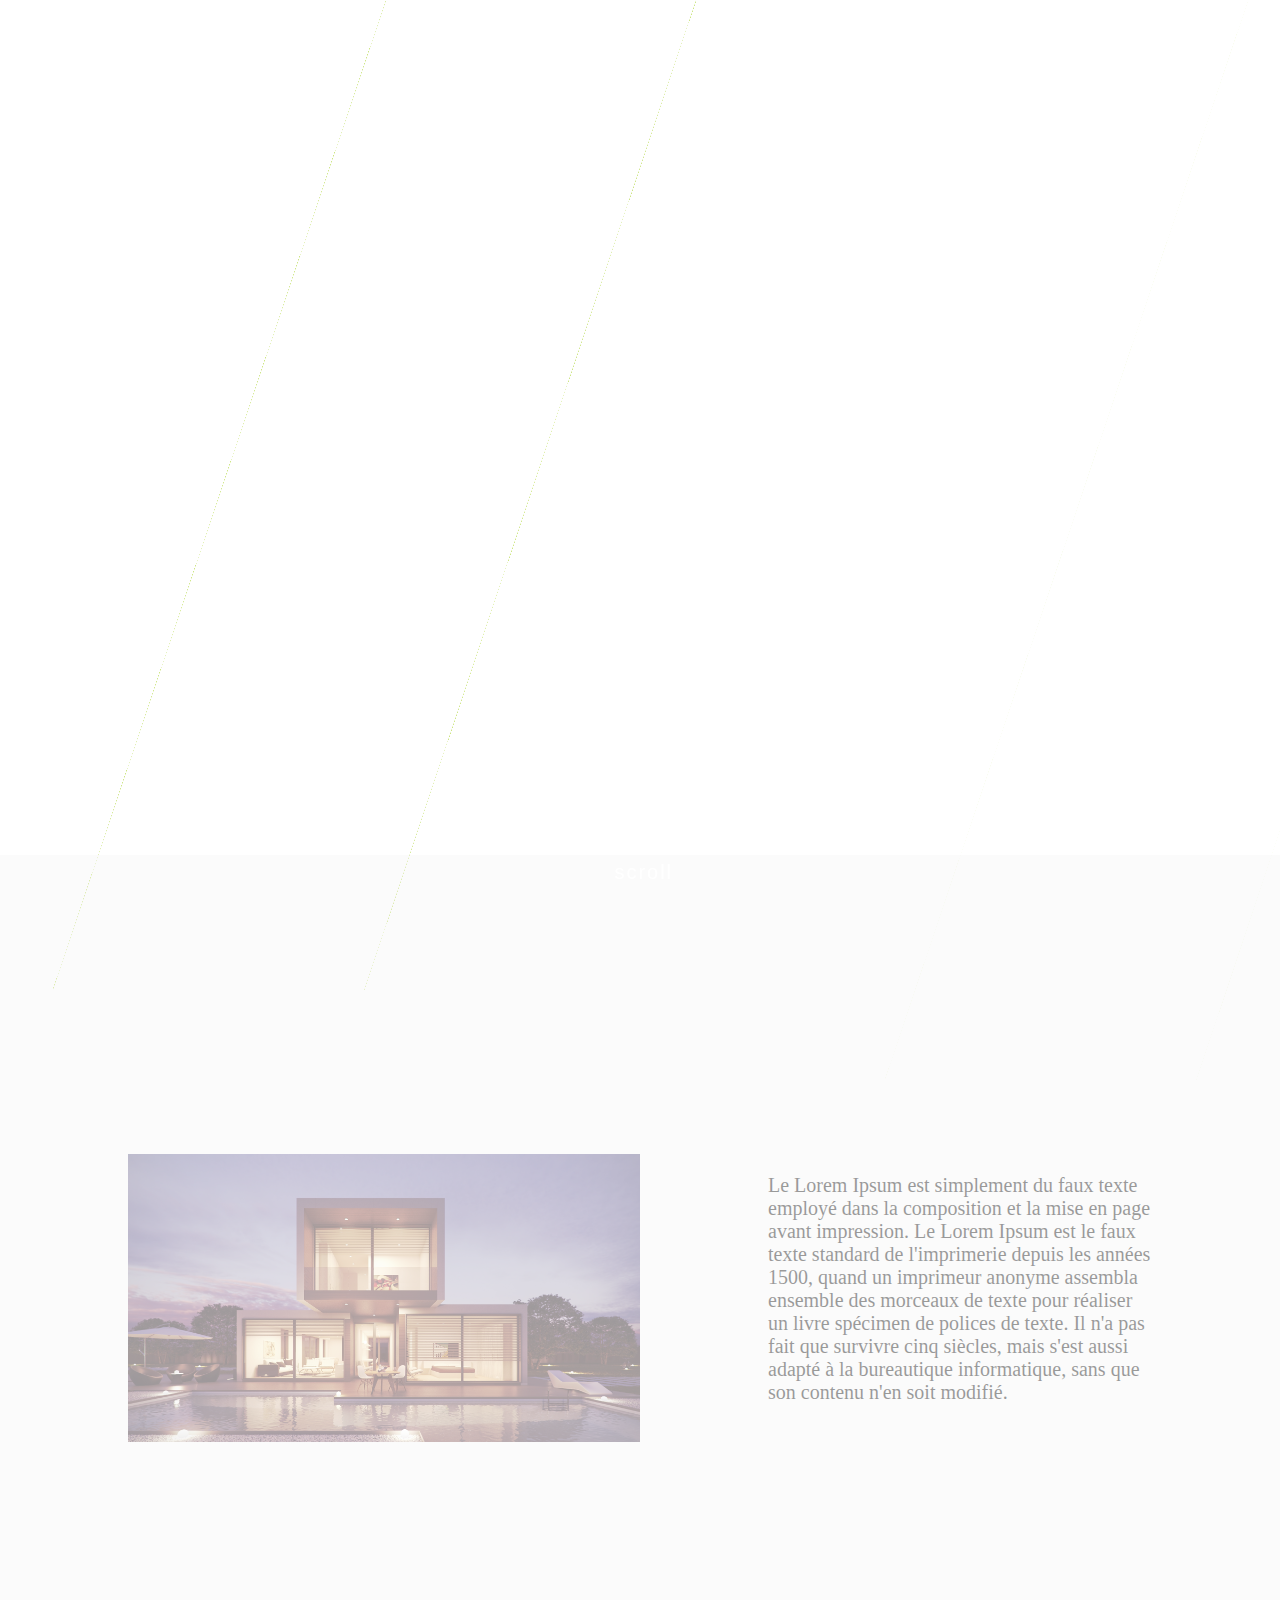
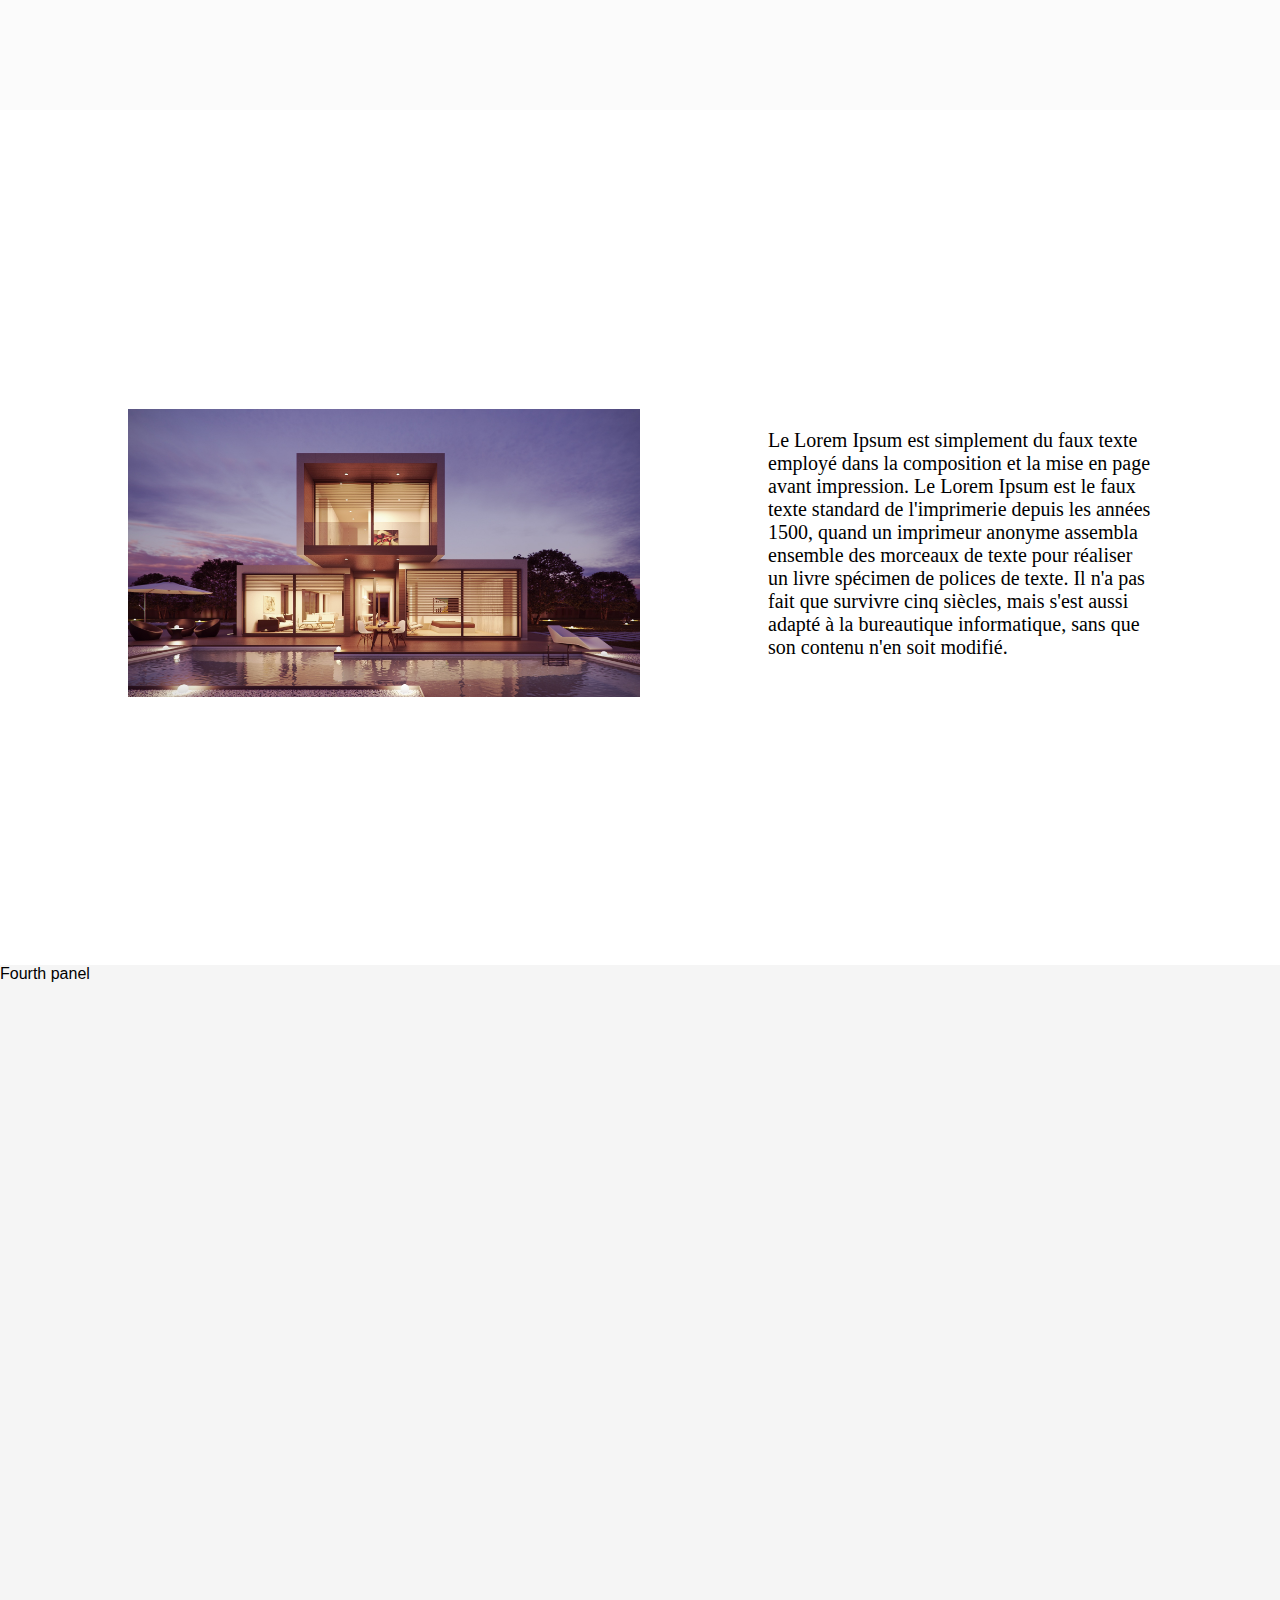
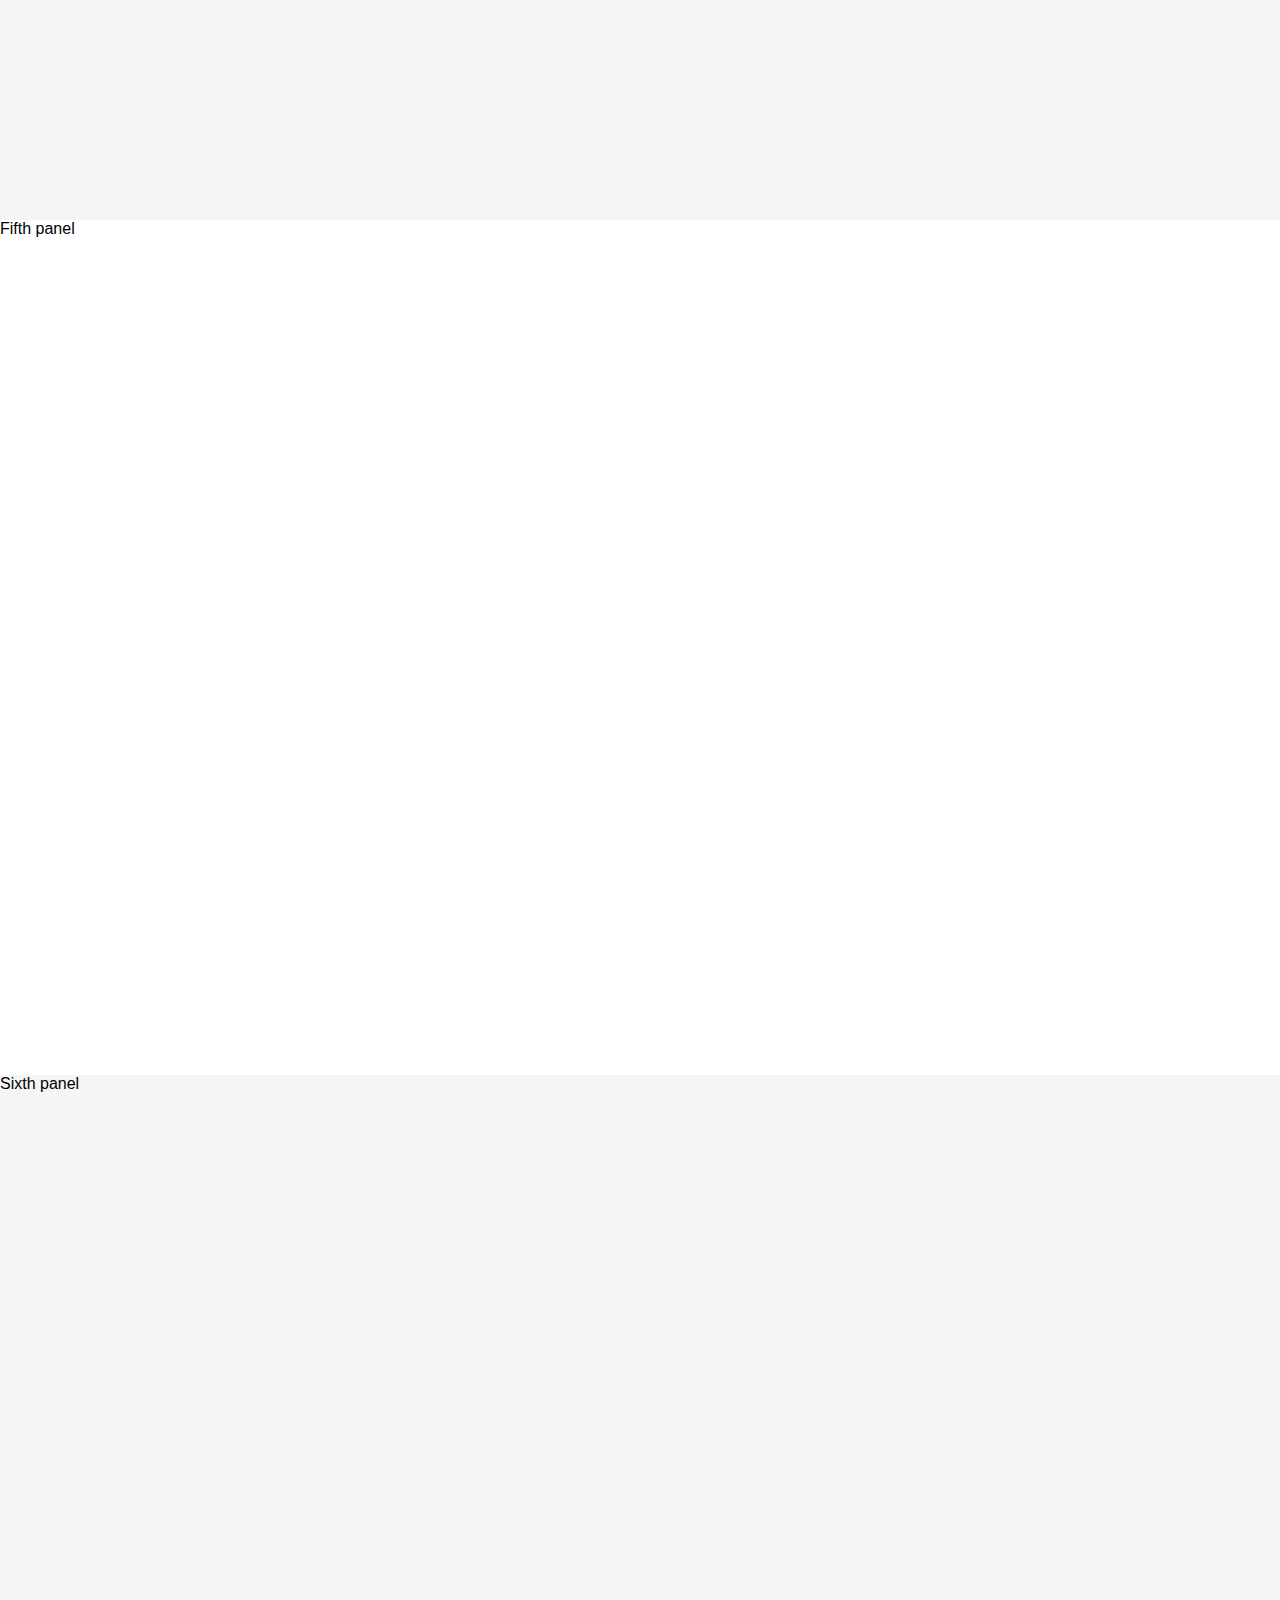
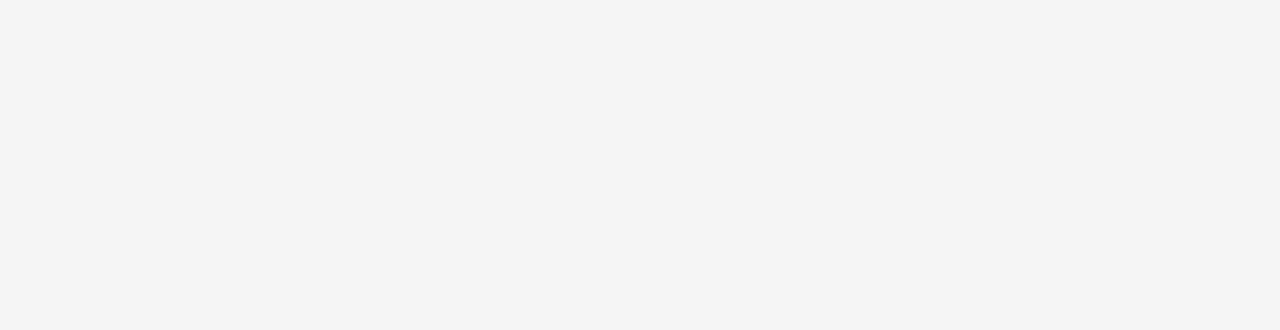
==== Capital Terre/index.html @ e750281b "Addition des fichiers" ====
<!doctype html>
<html lang="fr">

<head>
    <meta charset="utf-8">
    <title>Projet</title>
    <link rel="stylesheet" href="style.css">
    <link href="https://fonts.googleapis.com/css?family=Cormorant+Garamond:300,300i,400,400i,500,500i,600,600i,700,700i|Overpass:100,100i,200,200i,300,300i,400,400i,600,600i,700,700i,800,800i,900,900i&display=swap" rel="stylesheet">
    <link href="https://fonts.googleapis.com/css?family=Playfair+Display:400,400i,700,700i,900,900i&display=swap" rel="stylesheet">
    <meta name="viewport" content="with=device-with, initial-scale=1.0, maximum-scalee=1.0, user-scalable=0"/>
</head>

<body>

<!--<audio class="audio1">
    <source src="FL03.aac" type="audio/aac">
</audio>-->

<div id="divIntro"></div>

<section id="section05" class="fleche">
    <a href="#section05"><span></span>scroll</a>
</section>

<div id="navbar" class="">

    <div id="divPetitLogoNav">
        <img id="imgPetitLogoNav" src="Asset/Image/logoPng.png" alt="petit logo du domaine">
        <img id="imgBurger" src="Asset/Image/burger.png" alt="burger">
    </div>

    <div id="sectionNav">
        <div id="sectionPlacement" class="">
            <a title="Titre du lien" href="index.html"><p class="onglet">Accueil</p></a>
            <a title="Titre du lien" href="construction.html"><p class="onglet">Construction</p></a>
            <a title="Titre du lien" href="amenagement.html"><p class="onglet">Aménagement</p></a>
            <a title="Titre du lien" href="nosequipes.html"><p class="onglet">Nos équipes</p></a>
            <a title="Titre du lien" href="noustrouver.html"><p class="onglet">Nous trouver</p></a>

        </div>
    </div>
</div>


<div id="divHeaderFixe" >
    <div id="divLogoNav"><img id="imgLogoNav" src="Asset/Image/logoBande.png" alt="logo du domaine">
    </div>

    <div id="divTextCapitalsTerre">
        <div id="textCapitalsTerre" class="paddingLefttMax">Capital</div>
        <div id="textTerres" class="">Terres</div>
    </div>

    <div id="divPetitLogoSurVideo">
        <img id="imgBandeOblique" src="Asset/Image/bandeOblique.png" alt="petit logo du domaine">
    </div>

    <div id="logo1div">
        <img id="logo1" src="Asset/Image/logoBande3.png" alt="petit logo du domaine">
    </div>

    <div id="logo2div">
        <img id="logo2" src="Asset/Image/logoBande4.png" alt="petit logo du domaine">
    </div>

    <!-- <div id="phraseTop"><p>espace privé de culte des <strong>arts souterrains </strong> <br/>et des <strong>musiques
         amplifiées </strong> ~ Altkirch / Sud~Alsace ~ </p></div>-->

    <div class="videoTop">
        <video id="bgvid" playsinline autoplay muted="true" loop>
            <!-- <source src="Concert-172.webm" type="video/webm">-->
            <source src="Asset/video/Reed - 3640.mp4" type="video/mp4">
        </video>
    </div>

</div>


<div id="mainStack">
    <div id="panel1" class="panel">
    </div>

    <div id="panel2" class="panel">

        <div class="divContenuPanel2">
            <img id="imgPanel2" src="Asset/Image/maison2.jpg" alt="image Evenement">

            <p>Le Lorem Ipsum est simplement du faux texte employé dans la composition et la mise en page avant
                impression. Le Lorem Ipsum est le faux texte standard de l'imprimerie depuis les années 1500, quand un
                imprimeur anonyme assembla ensemble des morceaux de texte pour réaliser un livre spécimen de polices de
                texte. Il n'a pas fait que survivre cinq siècles, mais s'est aussi adapté à la bureautique informatique,
                sans que son contenu n'en soit modifié. </p>
        </div>
    </div>
    <div id="panel3" class="panel">

        <div class="divContenuPanel2">
            <img id="imgPanel2" src="Asset/Image/maison2.jpg" alt="image Evenement">

            <p>Le Lorem Ipsum est simplement du faux texte employé dans la composition et la mise en page avant
                impression. Le Lorem Ipsum est le faux texte standard de l'imprimerie depuis les années 1500, quand un
                imprimeur anonyme assembla ensemble des morceaux de texte pour réaliser un livre spécimen de polices de
                texte. Il n'a pas fait que survivre cinq siècles, mais s'est aussi adapté à la bureautique informatique,
                sans que son contenu n'en soit modifié. </p>
        </div>
    </div>
    <div id="panel4" class="panel">
        <a name="4"></a>
        Fourth panel
    </div>
    <div id="panel5" class="panel">
        <a name="5"></a>
        Fifth panel
    </div>
    <div id="panel6" class="panel">
        <a name="6"></a>
        Sixth panel
    </div>
</div>


<script src="https://ajax.googleapis.com/ajax/libs/jquery/3.4.1/jquery.min.js"></script>
<script src="script.js"></script>
</body>
</html>
---- Capital Terre/style.css ----
@font-face {
    font-family: "Ma Super Fonte medium";
    src: url('Asset/font/Futura/Vfutura-Medium.otf');
    font-weight: 600;

}





@font-face {
    font-family: "Ma Super Fonte light";
    font-weight: 300;
    src: url('Asset/font/Futura/Vfutura-Light.otf');

}

@font-face {
    font-family: "Ma Super Fonte heavy";
    font-weight: 600;
    src: url('Asset/font/Futura/Vfutura-Heavy.otf');
}

@font-face {
    font-family: "Ma Super Fonte bold";
    font-weight: bold;
    src: url('Asset/font/Futura/Vfutura-Bold.otf');
}

@font-face {
    font-family: "Astloch normal";
    src: url('Asset/font/Astloch/Astloch-Regular.ttf');
}

@font-face {
    font-family: "Astloch bold";
    font-weight: bold;
    src: url('Asset/font/Astloch/Astloch-Bold.ttf');
}

body {
    font-family: "Ma Super Fonte", Helvetica, Arial, sans-serif;
    height: 400VH;
    scroll-behavior: inherit;

}

a:link
{
    text-decoration:none;
    color: white;
}
a
{
    text-decoration:none;
    color: white;
}

#divHeaderFixe {
    width: 100vw;
    position: fixed;
    z-index: 100;

}


video {
    position: relative;
    top: 50%;
    left: 50%;
    min-width: 100%;
    min-height: 100%;
    width: auto;
    height: auto;
    z-index: -100;
    transform: translateX(-50%) translateY(-50%);
    /* background: url('//demosthenes.info/assets/images/polina.jpg') no-repeat;
      background-size: cover;*/
    transition: 0.1s opacity;
}

.stopfade {
    opacity: .5;
}

.videoTop {
    width: 100%;
    height: 100vh;
    overflow: hidden;

}



#navbar {
    position: relative;
    height: 10vh;
    width: 100%;
    position: fixed;
    display: flex;
    justify-content: flex-end;
    margin-top: 5vh;
    position: fixed;
    z-index: 2000;


}

#divIntro{
    position: absolute;
    top: 0;
    left: 0;
    width: 100vw;
    height: 100vh;
    background-color: white;
    z-index: 300;

}

#imgPetitLogoNav{
    position: absolute;
width: 5vw;
    height: auto;
    margin-top: 10px;
    right: 65vw;
    opacity: 0;
    transition: opacity 2s;

}

#imgBandeOblique{
    position: absolute;
    width: auto;
    height: 120vh;
    margin-top: 0;
    left: 40vw;
    opacity: 0.1;
    transition: opacity 0.1s;

}
#logo1{
position: absolute;
    top: 60%;
    right: 5%;
    left:-5%;

    max-width: auto;
    /*  height: 1000px;*/
    height: 1vh;
    opacity: 0;

    margin-top: 0;
transition: opacity 4s, left 2.8s, height 2.8s, top 2.8s;
    z-index: 500;

}

#logo2{
    position: absolute;
    top: 60%;
    right: 5%;
    left:-5%;

    max-width: auto;
    /*  height: 1000px;*/
    height: 1vh;
    opacity: 0;

    margin-top: 0;
    transition: opacity 4s, left 2.5s, height 2s, top 2s;
    z-index: 500;

}

#imgBurger{display: none;}

#sectionNav {

    display: flex;
    flex-direction: row;
    justify-content: flex-end;
    width: 80%;
    margin-left: 70vh;
    margin-right: 5vh;


}


#sectionPlacement {
    position: relative;
    width: 100%;
    display: flex;
    /*flex-direction: column;*/
    flex-direction: row;
    justify-content: space-around;
    /* justify-content: flex-start;*/
    margin-right: 0vh;
    color: white;
    font-size: 25px;
    font-family: "Ma Super Fonte medium", Helvetica, Arial, sans-serif;
    opacity: 1;
    padding-left: 10px;
    padding-right: 10px;
    background: rgba(255,255,255,0);
    transition: background-color 0.3s, color 0.3s;
}



.onglet{
    padding-left: 0px;
    padding-right: 0px;
    padding-top: 3px;
    margin-left: 5px;
    margin-right: 5px;
    border-top: solid 2px;
    border-top-color:rgba(255,255,255,0);
    background-color: rgba(255,255,255,0);
    height: 40px;
    opacity: 0;
    transition: padding-right 0.5s, padding-left 0.5s, background-color 0.5s, opacity 4s;
    white-space: nowrap;


}


.onglet:hover{
    cursor: pointer;
    padding-left: 30px;
    padding-right: 30px;
    padding-top: 3px;
    border-top: solid 2px;
    border-top-color:rgba(255,255,255,1);
    background-color: rgba(255,255,255,0.1);
    transition: padding-right 0.5s, padding-left 0.5s, background-color 0.5s, border-top-color 0.5s;
}

.ongletSurFondBlanc:hover{

    background-color: rgba(255,255,255,1);
    border-top-color:rgba(0,0,0,1);


}


#divLogoNav {
    width: 40%;
    left: 0px;
    min-width: 500px;
    transition: opacity 0.3s;
    height: 100%;

}

#imgLogoNav {
    position: absolute;
    top: -10%;
    right: 5%;
    left:-55%;

    max-width: auto;
  /*  height: 1000px;*/
    height: 120vh;
    opacity: 0;

    margin-top: 0;
    transition: opacity 4s, left 2s, height 2s;
    z-index: 400;

}


#divTextCapitalsTerre {
    position: absolute;
    width: 100%;

    height: 300px;
    top: 44%;
    left: 0;
    transition: opacity 0.1s;
    background-color: rgba(255,255,255,0.055);
    padding-left: 51vw;
   /* margin-top: -2vh;*/
   /* padding-bottom: 1px;
    padding-top: 1px 0;
*/
}

#textCapitalsTerre{

    /*font-family: 'Overpass', sans-serif;*/
   font-family: 'Cormorant Garamond', serif;
    /*font-family: 'Playfair Display', serif;*/
    /* font-family: "Ma Super Fonte light";*/
    /*position: relative;*/
    font-weight: 400;
   /* top:-100%;
    left: 0;*/
    margin-top: 0px;
    font-size: 8em;
    color: white;
    opacity: 0;
    letter-spacing: 0px;
   /* text-shadow:  2px 8px 3px rgba(0,0,0,0.1),
    0px -5px 35px rgba(255,255,255,0.5);*/
    transition: opacity 3s, letter-spacing 1s, padding-left 2s, font-size 1s;

}


#textTerres{
    font-family: 'Cormorant Garamond', serif;
    /*font-family: 'Playfair Display', serif;*/

   /* font-family: 'Overpass', sans-serif;*/
    /* font-family: "Ma Super Fonte light";*/
    position: relative;
    font-weight: 400;
    top: 0;
    left: 0;
    font-size: 8em;
    color: white;
    opacity: 0;
    letter-spacing: 0px;

    padding-left: 40vw;
    margin-top: 0vh;
    transition: opacity 3s, letter-spacing 1s, padding-left 2s, font-size 1s;

}

.paddingLefttMax{
    padding-left: 20vw;
}
.paddingLefttMaxT{
 right: -40%;
    visibility: hidden;
}


#phraseTop {
    position: absolute;
    color: white;
    font-size: 22px;
    font-family: "Ma Super Fonte light", Helvetica, Arial, sans-serif;
    letter-spacing: 7px;

    top: 64%;
    left: 60%;
    transition: opacity 0.1s;

}

#contenu {

    position: absolute;
    width: 100%;
    height: 95vh;
    top: 95vh;
    background-color: #f5f5f5;
    z-index: 101;
    opacity: 0.2;

}

/*/////    FLECHE QUI CLIGNOTTE   ////////////////////////////////////////////////////////////////////////////////////////////////////////*/

.fleche a {
    z-index: 2;
    display: inline-block;
    -webkit-transform: translate(0, -50%);
    transform: translate(0, -50%);
    color: #fff;
    font-family: "Ma Super Fonte light", Helvetica, Arial, sans-serif;
    letter-spacing: .1em;
    text-decoration: none;
    transition: opacity .3s;
}
.flech a:hover {
    opacity: .5;
}


#section05 a {
    padding-top: 70px;
}
#section05 a span {
    position: absolute;
    top: 0;
    left: 50%;
    width: 24px;
    height: 24px;
    margin-left: -12px;
    border-left: 1px solid #fff;
    border-bottom: 1px solid #fff;
    -webkit-transform: rotate(-45deg);
    transform: rotate(-45deg);
    -webkit-animation: sdb05 1.5s infinite;
    animation: sdb05 1.5s infinite;
    box-sizing: border-box;
}
@-webkit-keyframes sdb05 {
    0% {
        -webkit-transform: rotate(-45deg) translate(0, 0);
        opacity: 0;
    }
    50% {
        opacity: 1;
    }
    100% {
        -webkit-transform: rotate(-45deg) translate(-20px, 20px);
        opacity: 0;
    }
}
@keyframes sdb05 {
    0% {
        transform: rotate(-45deg) translate(0, 0);
        opacity: 0;
    }
    50% {
        opacity: 1;
    }
    100% {
        transform: rotate(-45deg) translate(-20px, 20px);
        opacity: 0;
    }
}



.fleche{
    position: absolute;
    top: 98vh;
    left: 48%;
    z-index: 2;
    display: inline-block;
    -webkit-transform: translate(0, -50%);
    transform: translate(0, -50%);
    color: #fff;
    font : normal 400 20px/1 'Josefin Sans', sans-serif;
    letter-spacing: .1em;
    text-decoration: none;
    transition: opacity .3s;
    z-index: 300;
}
.fleche a:hover {
    opacity: .5;
}


    /*transition: opacity 0.3s;*/






/*/////  FIN  FLECHE QUI CLIGNOTTE   ////////////////////////////////////////////////////////////////////////////////////////////////////////*/







* {
}
html, body {
    margin: 0;
    padding: 0;
    height: 100%;
}

a:link
{
    text-decoration:none;
}

#leftSidebar {
    position: fixed;
    top: 0;
    bottom: 0;
    left: 0;
    z-index: 2; /* needs to stay on top of the mainStack AND the sidePanel */
    /* for demo only: */
    min-width: 250px;
    border-right: 1px solid #000;
    background-color: rgba(255,255,255,0.5);
}
#leftSidebar > ul {
    /* all of these are for demo only: */
    list-style: none;
    margin: 0;
    padding: 0;
    width: 100%;
}
#leftSidebar > ul > li {
    /* all of these are for demo only: */
    width: 100%;
    padding: 10px 20px;
    border-bottom: 1px solid #999;
}
#panel1, #panel2, #panel3, #panel4, #panel5, #panel6 {

position: relative;
    /* all of these are for demo only: */
    width: 100%;
    height: 95vh;
    /* css3 way to say 100% of the viewport height. works on IE9+ and modern browsers. needs patch for iOS devices: https://gist.github.com/pburtchaell/e702f441ba9b3f76f587. also needs patch for print stylesheets (height:auto). */
z-index: 250;
}

.panel{
    overflow: hidden;
}

#panel1, #panel3, #panel5 {
    /* for demo only: */
    background-color: white;
    opacity: 1;
}

#panel1{
    opacity: 0;

}

#panel2, #panel4, #panel6 {
    /* for demo only: */
    background-color: whitesmoke;
    opacity: 1;
}

#panel2{
   /* -webkit-box-shadow: 0px 0px 37px 11px rgba(255,255,255,1);
    -moz-box-shadow: 0px 0px 37px 11px rgba(255,255,255,1);
    box-shadow: 0px 0px 37px 11px rgba(255,255,255,1);*/

    opacity: 0.4;
}
.divContenuPanel2{
    display: flex;
    flex-direction: row;
    position: relative;
    top: 35%;
    left: 10%;
    width: 80%;
    height: auto;
}

.divContenuPanel2 > p{
font-family: "Ma Super Fonte light", Verdana;
    font-size: 20px;

}


#imgPanel2{
    width: 50%;
    height: auto;
    margin-right: 10vw;
    object-fit: cover;

}
#sidePanelButton {
    position: fixed;
    top: 0;
    right: 0;
    /* for demo only: */
    cursor: pointer;
    padding: 40px;
    border: 1px solid #000;
    background-color: tomato;
}
#sidePanel {
    width: 100%;
    height: 100vh; /* css3 way to say 100% of the viewport height. works on IE9+ and modern browsers. needs patch for iOS devices: https://gist.github.com/pburtchaell/e702f441ba9b3f76f587. also needs patch for print stylesheets (height:auto). */
    position: fixed;
    overflow-x: hidden;
    overflow-y: auto;
    top: 0;
    left: 100%;
    transition: left 0.4s; /* creates sliding motion */
    -webkit-transition: left 0.4s;
    z-index: 1; /* needs to be above the mainStack */
    background-color: tomato; /* you need to set a background-color here so this panel covers up the others when it slides in. */
    /* for demo only: */
    text-align: center;
    font-size: 50px;
}
#sidePanel.open {
    left: 0; /* move the sidePanel into the viewport when you click the button */
}



@media screen and (max-width: 1240px) {


    #sectionPlacement {
        width: 130%;
        display: flex;
        flex-direction: row;
        justify-content: flex-start;

        height: 80px;
    }

    #sectionNav{
        margin-left: -20vw;
        margin-right: 0vh;
        width: 80vw;

    }

    #navbar{

        magin-left:-100px;

    }


    .onglet{

        padding-left: 0px;
        padding-right: 0px;
        padding-top: 3px;
        margin-left: 15px;
        margin-right: 15px;
        border-top: solid 2px;
        border-top-color:rgba(180,15,0,0);
        background-color: rgba(255,255,255,0);
        opacity: 0;
        transition: padding-right 0.5s, padding-left 0.5s, background-color 0.5s, opacity 4s;
    }


    #sectionPlacement {
        font-size: 22px;
    }


    #phraseTop {
        font-size: 17px;
        left: 35%;
    }

    #imgLogoNav {
        display: none;
    }

    #logo1div{
    display: none;
    }

    #logo2div{
        display: none;

    }


    #imgPetitLogoNav{
        left: 40px;
    }



}




@media screen and (max-width: 850px) {

    #imgPetitLogoNav{
        position: absolute;
        width: 5vw;
        height: auto;
        margin-top: 10px;
      left: 20px;
        opacity: 0;
        transition: opacity 2s;

    }


    #divTextCapitalsTerre {
        padding-left: 41vw;

    }

    .onglet{
        font-size: 17px;
    }
}

@media screen and (max-width: 700px) {


    #sectionPlacement {
        width: 100%;
        display: flex;
        flex-direction: column;
        justify-content: flex-start;
        margin-left: 90vh;
        height: 60vh;
    }

    .onglet{
        margin-bottom: 10px;
        margin-top: 10px;
        padding-right: 20px;
        padding-left: 20px;

    }


    .onglet:hover{

        padding-left: 20px;
        padding-right: 20px;
        padding-top: 3px;
        margin-left: 5px;
        margin-right: 5px;

        cursor: pointer;
       /* padding-right: 0px;
        padding-top: 0px;*/
        border-top: solid 2px;
        border-top-color:rgba(255,255,255,1);
        background-color: rgba(255,255,255,0.1);
        transition: padding-right 0.5s, padding-left 0.5s, background-color 0.5s, border-top-color 0.5s;
    }

    #sectionPlacement {
        font-size: 18px;
    }




    #divTextCapitalsTerre {
        position: absolute;
        width: 100%;
        height: 230px;
        top: 55%;
        left: 0;
        transition: opacity 0.1s;
        background-color: rgba(255,255,255,0.055);
        padding-left: 10vw;
        /* margin-top: -2vh;*/
        /* padding-bottom: 1px;
         padding-top: 1px 0;
     */
    }

    #textCapitalsTerre{
        font-family: 'Cormorant Garamond', serif;
        /* font-family: "Ma Super Fonte light";*/
        /*position: relative;*/
        font-weight: 500;
        /* top:-100%;
         left: 0;*/
        font-size: 6em;
        color: white;
        opacity: 1;
        letter-spacing: 0px;
        /* text-shadow:  2px 8px 3px rgba(0,0,0,0.1),
         0px -5px 35px rgba(255,255,255,0.5);*/
        transition: opacity 0.1s, letter-spacing 1s;

    }


    #textTerres{
        font-family: 'Cormorant Garamond', serif;
        /* font-family: "Ma Super Fonte light";*/
        position: relative;
        font-weight: 500;
        top: 0;
        left: 0;
        font-size: 6em;
        color: white;
        opacity: 1;
        letter-spacing: 0px;
        /* text-shadow:  2px 8px 3px rgba(0,0,0,0.1),
         0px -5px 35px rgba(255,255,255,0.5);*/
        transition: opacity 0.1s, letter-spacing 1s;
        /*background-color: rgba(255,255,255,0.055);*/
        padding-left: 10vw;
        margin-top: 0vh;

    }






    #sectionNav p {
        color: white;
        font-size: 20px;
        font-family: "Ma Super Fonte medium", Helvetica, Arial, sans-serif;

        margin-left: 7vh;
        margin-right: 3vw;

    }

    #phraseTop {
        display: none;
    }

    #imgPetitLogoNav{
        position: absolute;
        width: 10vh;
        height: auto;
        margin-top: 0px;
        left: 5vw;
        opacity: 0;
        transition: opacity 2s;

    }
    #imgBurger{
        display: block;
        position: absolute;
        width: 10vh;
        height: auto;
        margin-top: 2vh;
        right: 3.5vw;
        opacity: 0;
        transition: opacity 2s;
    }

    #textLeDomaine{
        top: 0%;
        left: 1%;
        font-size: 2em;
    }

    #mainStack{
        margin-left: 0;
    }

    #panel1, #panel2, #panel3, #panel4, #panel5, #panel6 {
        width: 100vw;

    }

    .divContenuPanel2{
        display: flex;
        flex-direction: column;
        position: relative;
        top: 30%;
        left: 10%;
        width: 80%;
        height: auto;
    }

    .divContenuPanel2 > p{
        font-family: "Ma Super Fonte light", Verdana;
        font-size: 20px;

    }


    #imgPanel2{
        width: 100%;
        height: auto;



    }

    .displaynone{
        visibility: hidden;
        display: none;
    }

    }

@media screen and (max-height: 500px) {
    #divTextCapitalsTerre {
        position: absolute;
        width: 100%;
        height: 160px;
        top: 35%;
        left: 0;
        transition: opacity 0.1s;
        background-color: rgba(255,255,255,0.055);
        padding-left: 50vw;
        padding-top: 5vh;
        padding-bottom: 5vh;

    }

    #textCapitalsTerre{
        font-family: 'Cormorant Garamond', serif;
        /* font-family: "Ma Super Fonte light";*/
        /*position: relative;*/
        font-weight: 500;
        /* top:-100%;
         left: 0;*/
        font-size: 4em;
        color: white;
        opacity: 1;
        letter-spacing: 0px;
        /* text-shadow:  2px 8px 3px rgba(0,0,0,0.1),
         0px -5px 35px rgba(255,255,255,0.5);*/
        transition: opacity 0.1s, letter-spacing 1s;

    }


    #textTerres{
        font-family: 'Cormorant Garamond', serif;
        /* font-family: "Ma Super Fonte light";*/
        position: relative;
        font-weight: 500;
        top: 0;
        left: 0;
        font-size: 4em;
        color: white;
        opacity: 1;
        letter-spacing: 0px;
        /* text-shadow:  2px 8px 3px rgba(0,0,0,0.1),
         0px -5px 35px rgba(255,255,255,0.5);*/
        transition: opacity 0.1s, letter-spacing 1s;
        /*background-color: rgba(255,255,255,0.055);*/
        padding-left: 10vw;
        margin-top: 0vh;

    }

}


@media screen and (max-height: 400px) and (max-width: 670px) {

    #divTextCapitalsTerre {
        position: absolute;
        width: 100%;
        height: 160px;
        top: 35%;
        left: 0;
        transition: opacity 0.1s;
        background-color: rgba(255,255,255,0.055);
        padding-left: 10vw;
        padding-top: 5vh;
        padding-bottom: 5vh;




    }

}

@media screen and (max-width: 500px) {
    div {
        width: 70%;
    }
}

@media screen and (max-device-width: 800px) {
   /* html {
        background: url(Asset/Image/fondHerbePortrait.jpg) #000 no-repeat center center fixed;
        background-size: cover ;
    }

    #bgvid {
        display: none;
    }*/
}
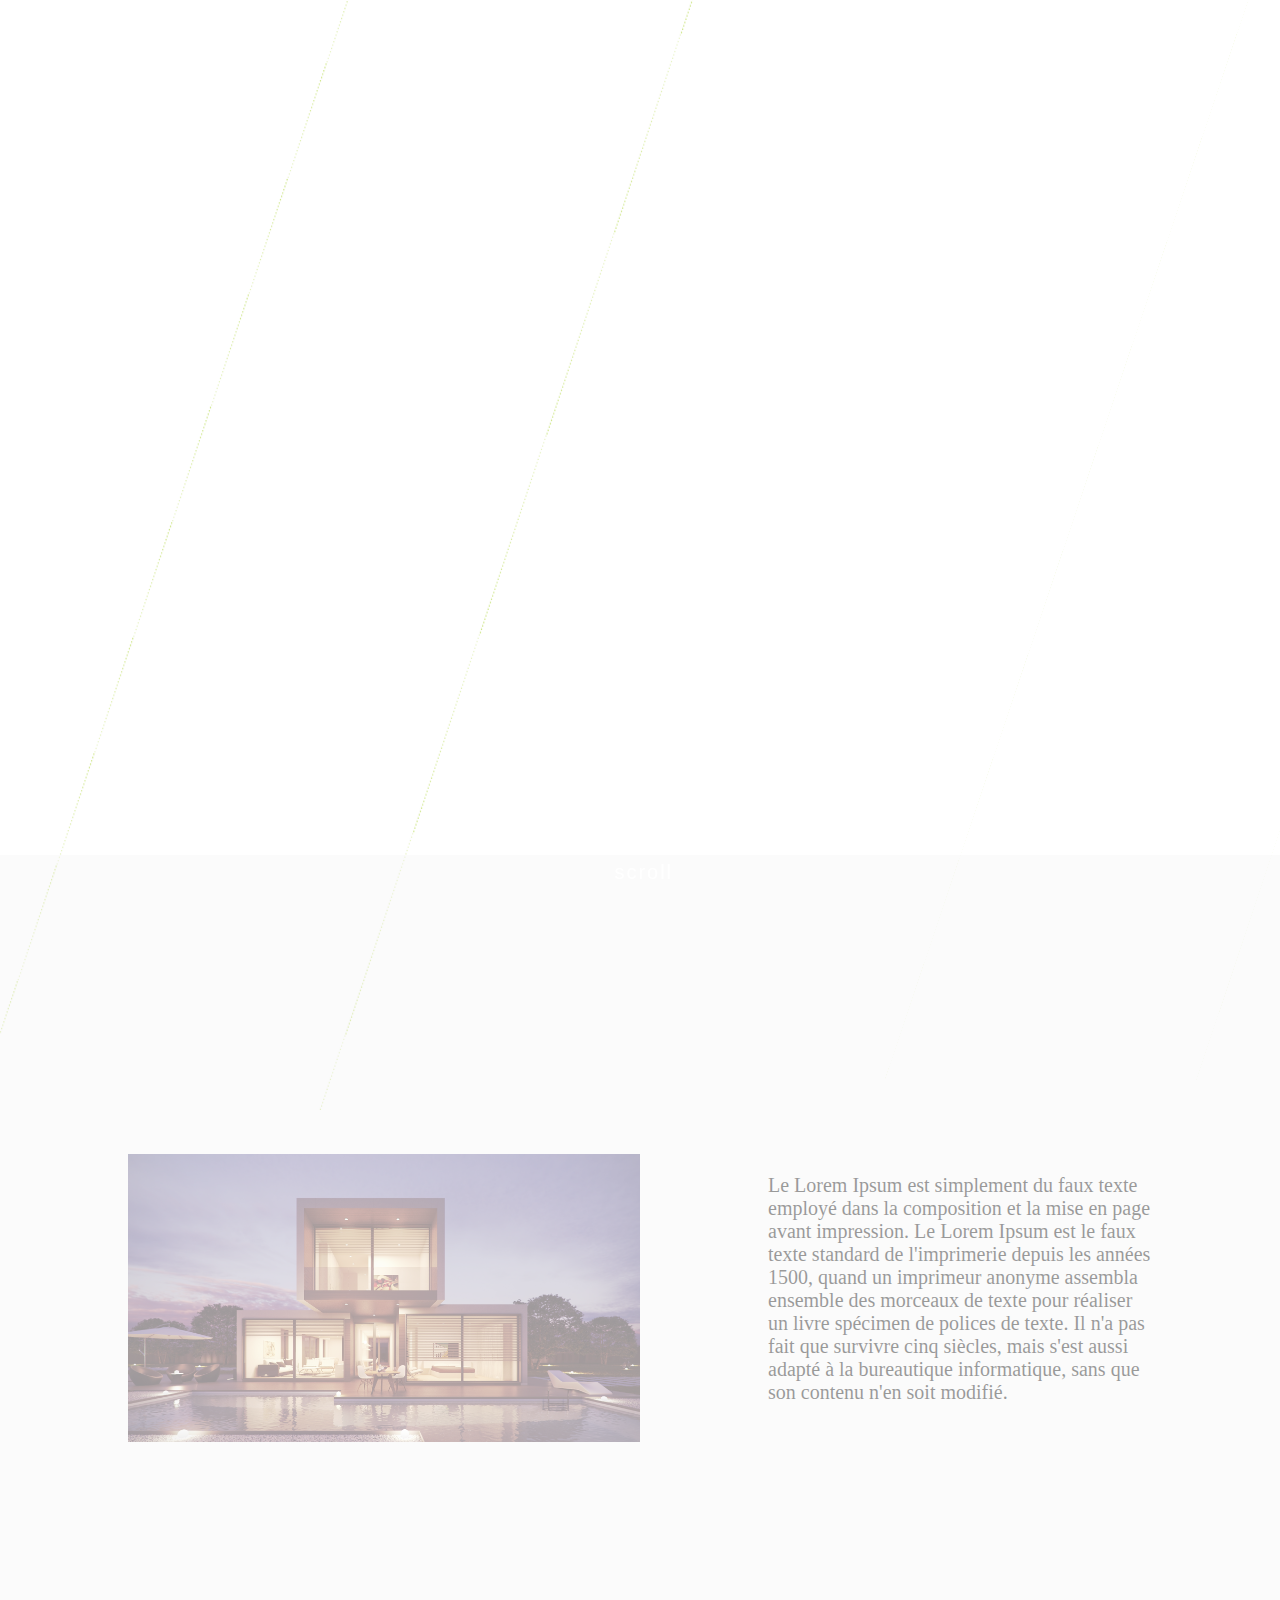
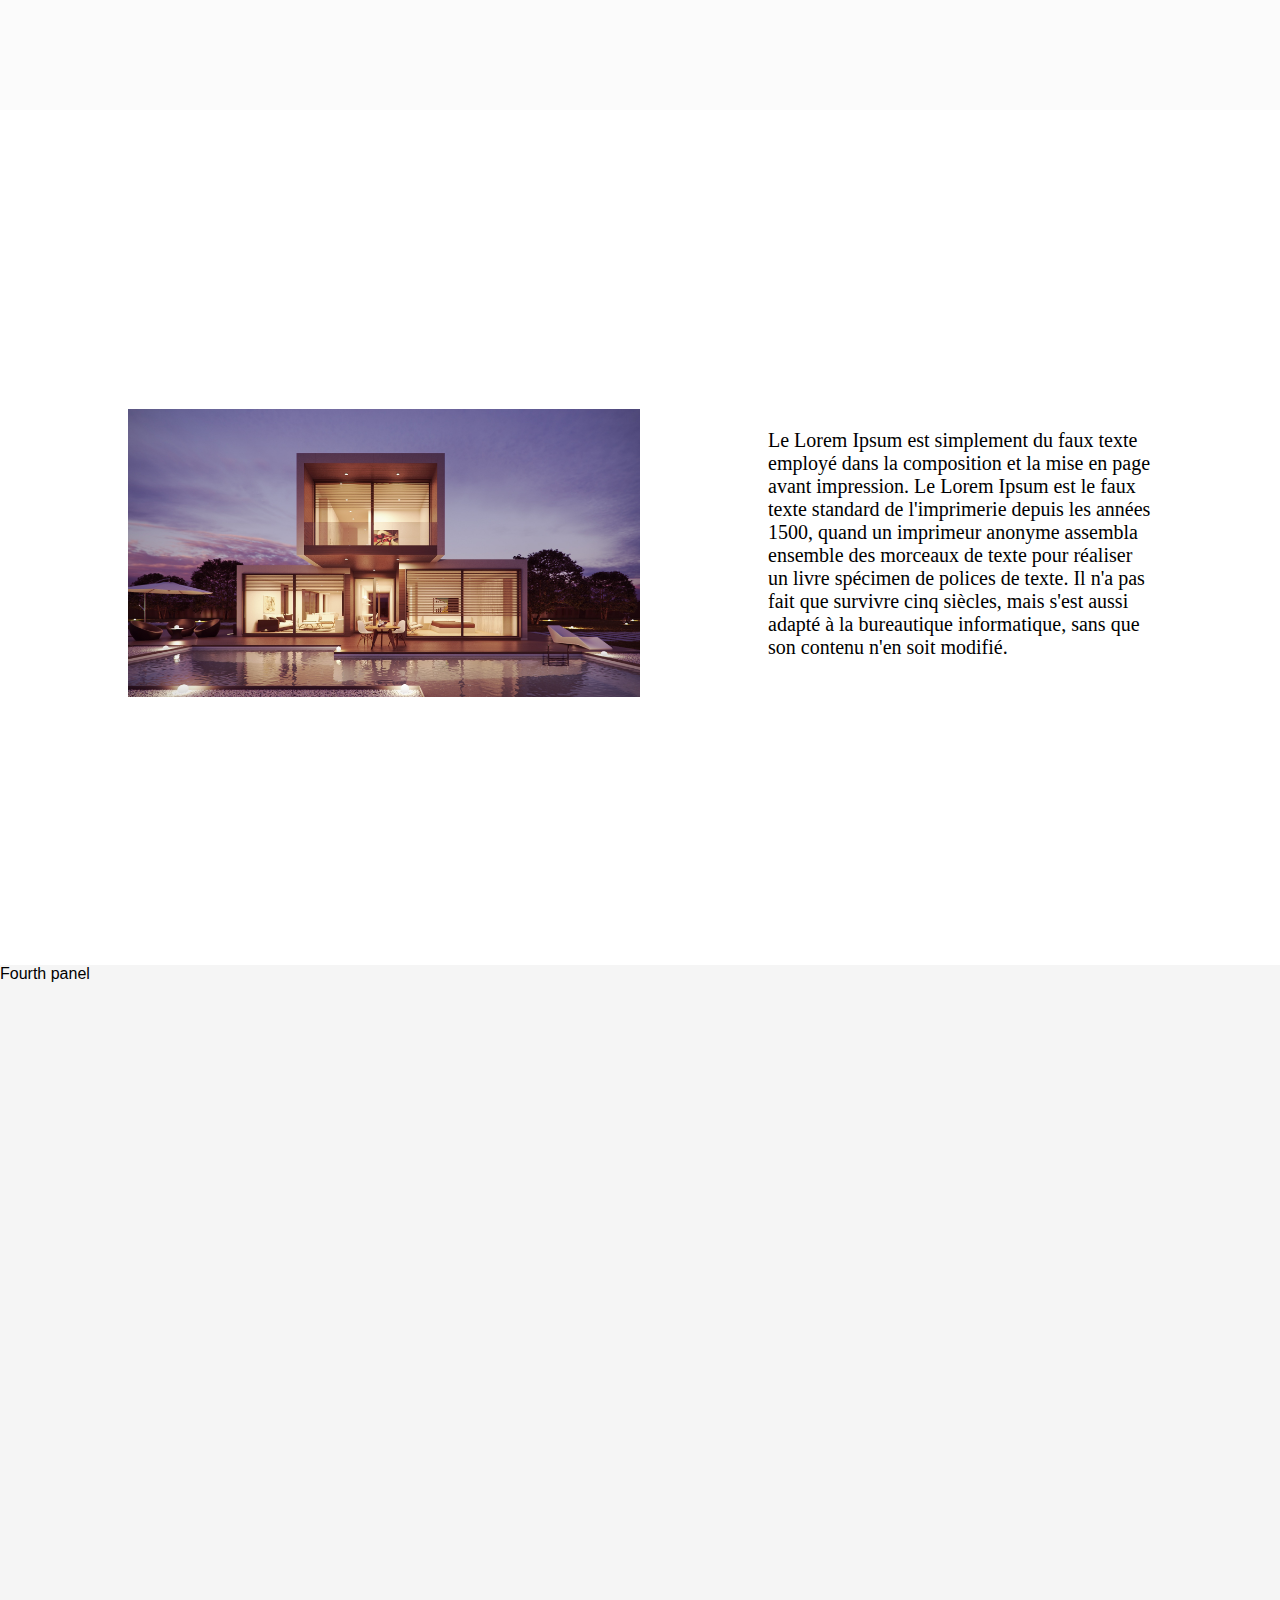
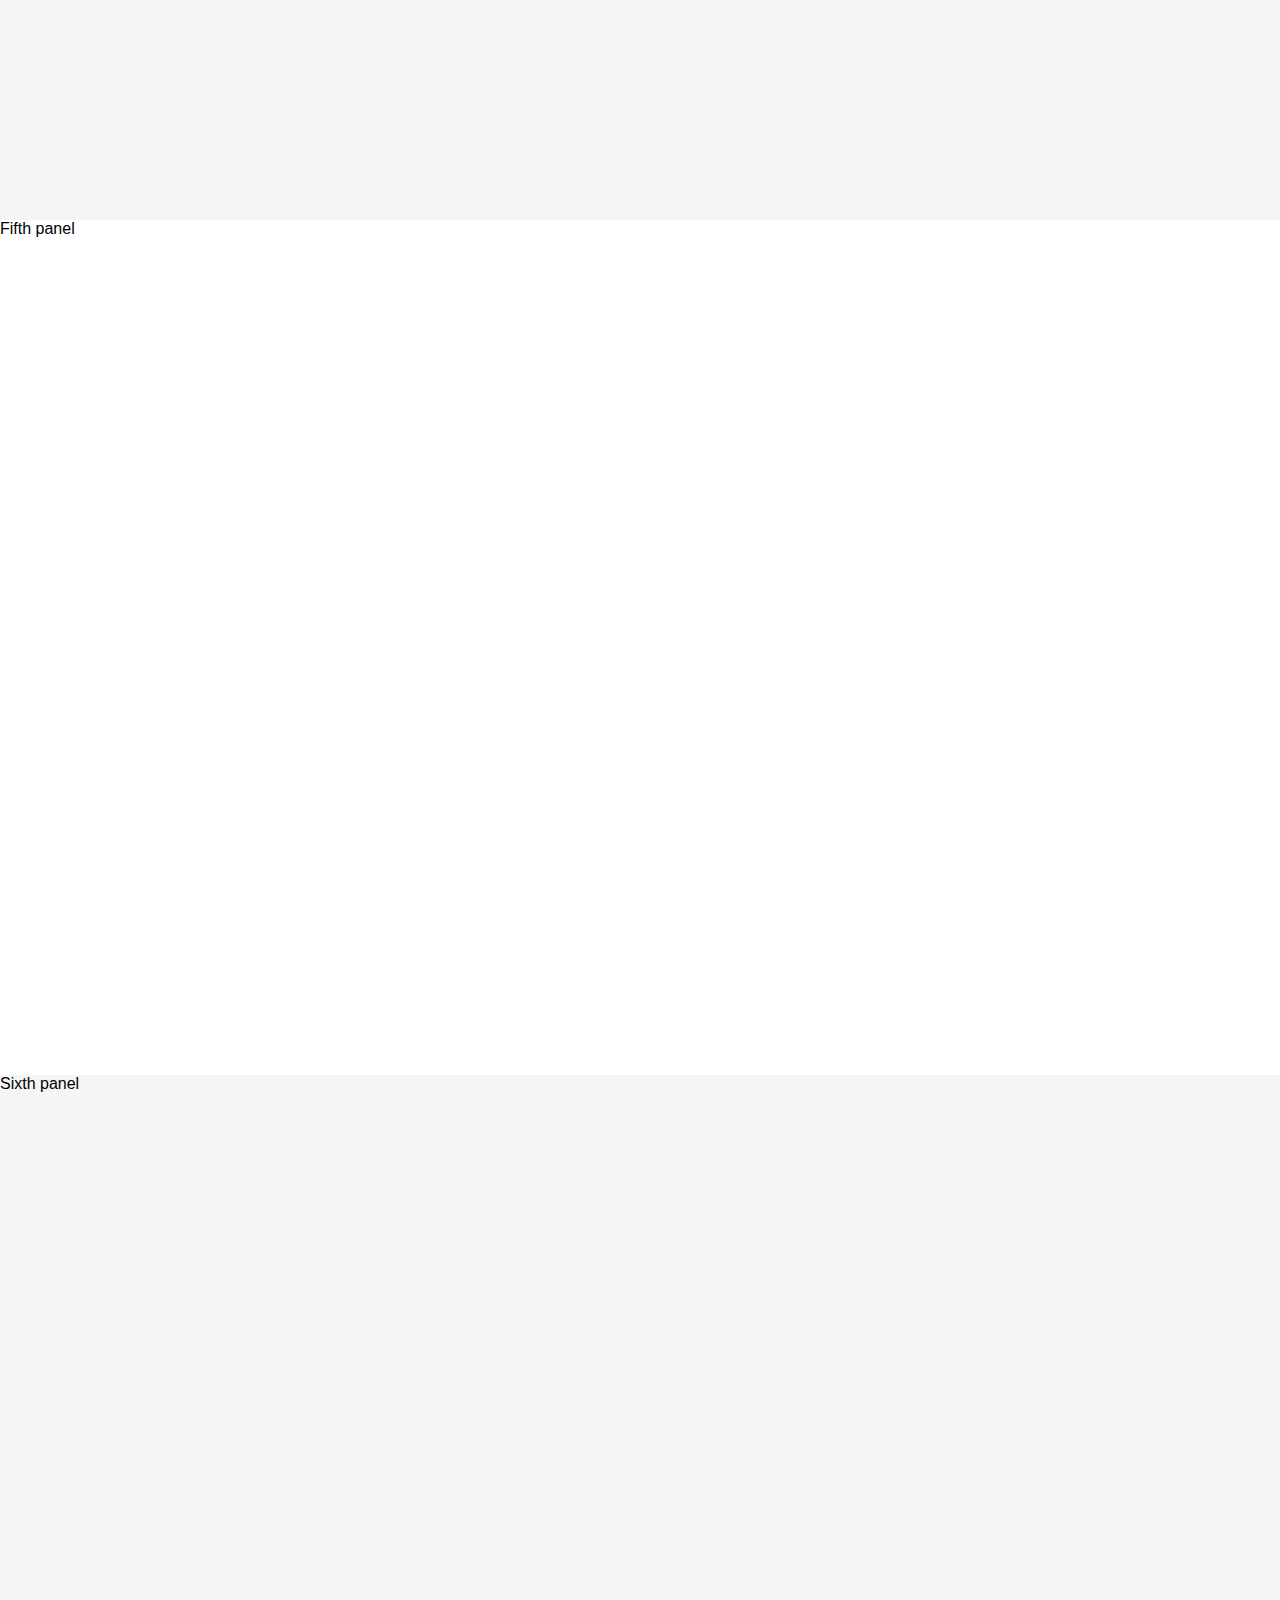
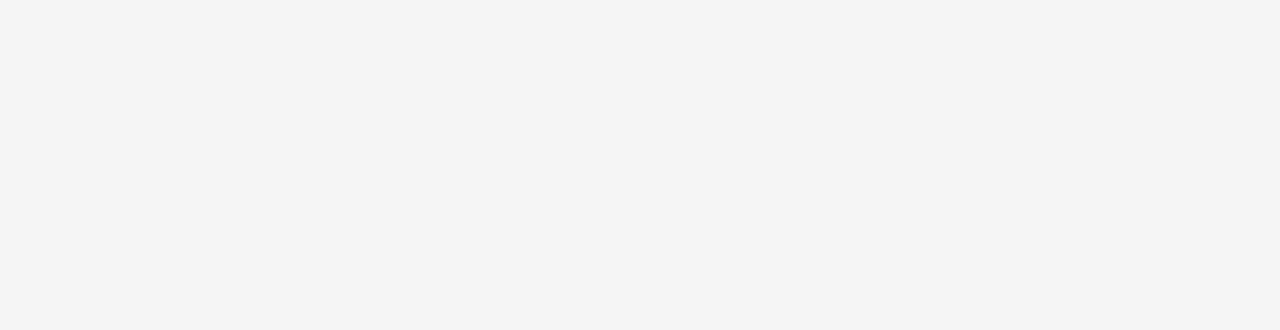
==== commit a879e321: "debut animation" ====
--- a/Capital Terre/index.html
+++ b/Capital Terre/index.html
@@ -56,11 +56,11 @@
     </div>
 
     <div id="logo1div">
-        <img id="logo1" src="Asset/Image/logoBande3.png" alt="petit logo du domaine">
+        <img id="logo1" src="Asset/Image/logoBande3.svg" alt="petit logo du domaine">
     </div>
 
     <div id="logo2div">
-        <img id="logo2" src="Asset/Image/logoBande4.png" alt="petit logo du domaine">
+        <img id="logo2" src="Asset/Image/logoBande4.svg" alt="petit logo du domaine">
     </div>
 
     <!-- <div id="phraseTop"><p>espace privé de culte des <strong>arts souterrains </strong> <br/>et des <strong>musiques
--- a/Capital Terre/style.css
+++ b/Capital Terre/style.css
@@ -4,10 +4,6 @@
     font-weight: 600;
 
 }
-
-
-
-
 
 @font-face {
     font-family: "Ma Super Fonte light";
@@ -139,6 +135,30 @@
     transition: opacity 0.1s;
 
 }
+
+
+#logo1div{
+
+    width: 40%;
+    left: 0px;
+    min-width: 500px;
+    transition: opacity 0.3s;
+    height: 100%;
+
+}
+
+#logo2div{
+    width: 40%;
+    left: 0px;
+    min-width: 500px;
+    transition: opacity 0.3s;
+    height: 100%;
+}
+
+
+
+
+
 #logo1{
 position: absolute;
     top: 60%;
@@ -259,12 +279,12 @@
 #imgLogoNav {
     position: absolute;
     top: -10%;
-    right: 5%;
+
     left:-55%;
 
     max-width: auto;
   /*  height: 1000px;*/
-    height: 120vh;
+    height: 1200px;
     opacity: 0;
 
     margin-top: 0;
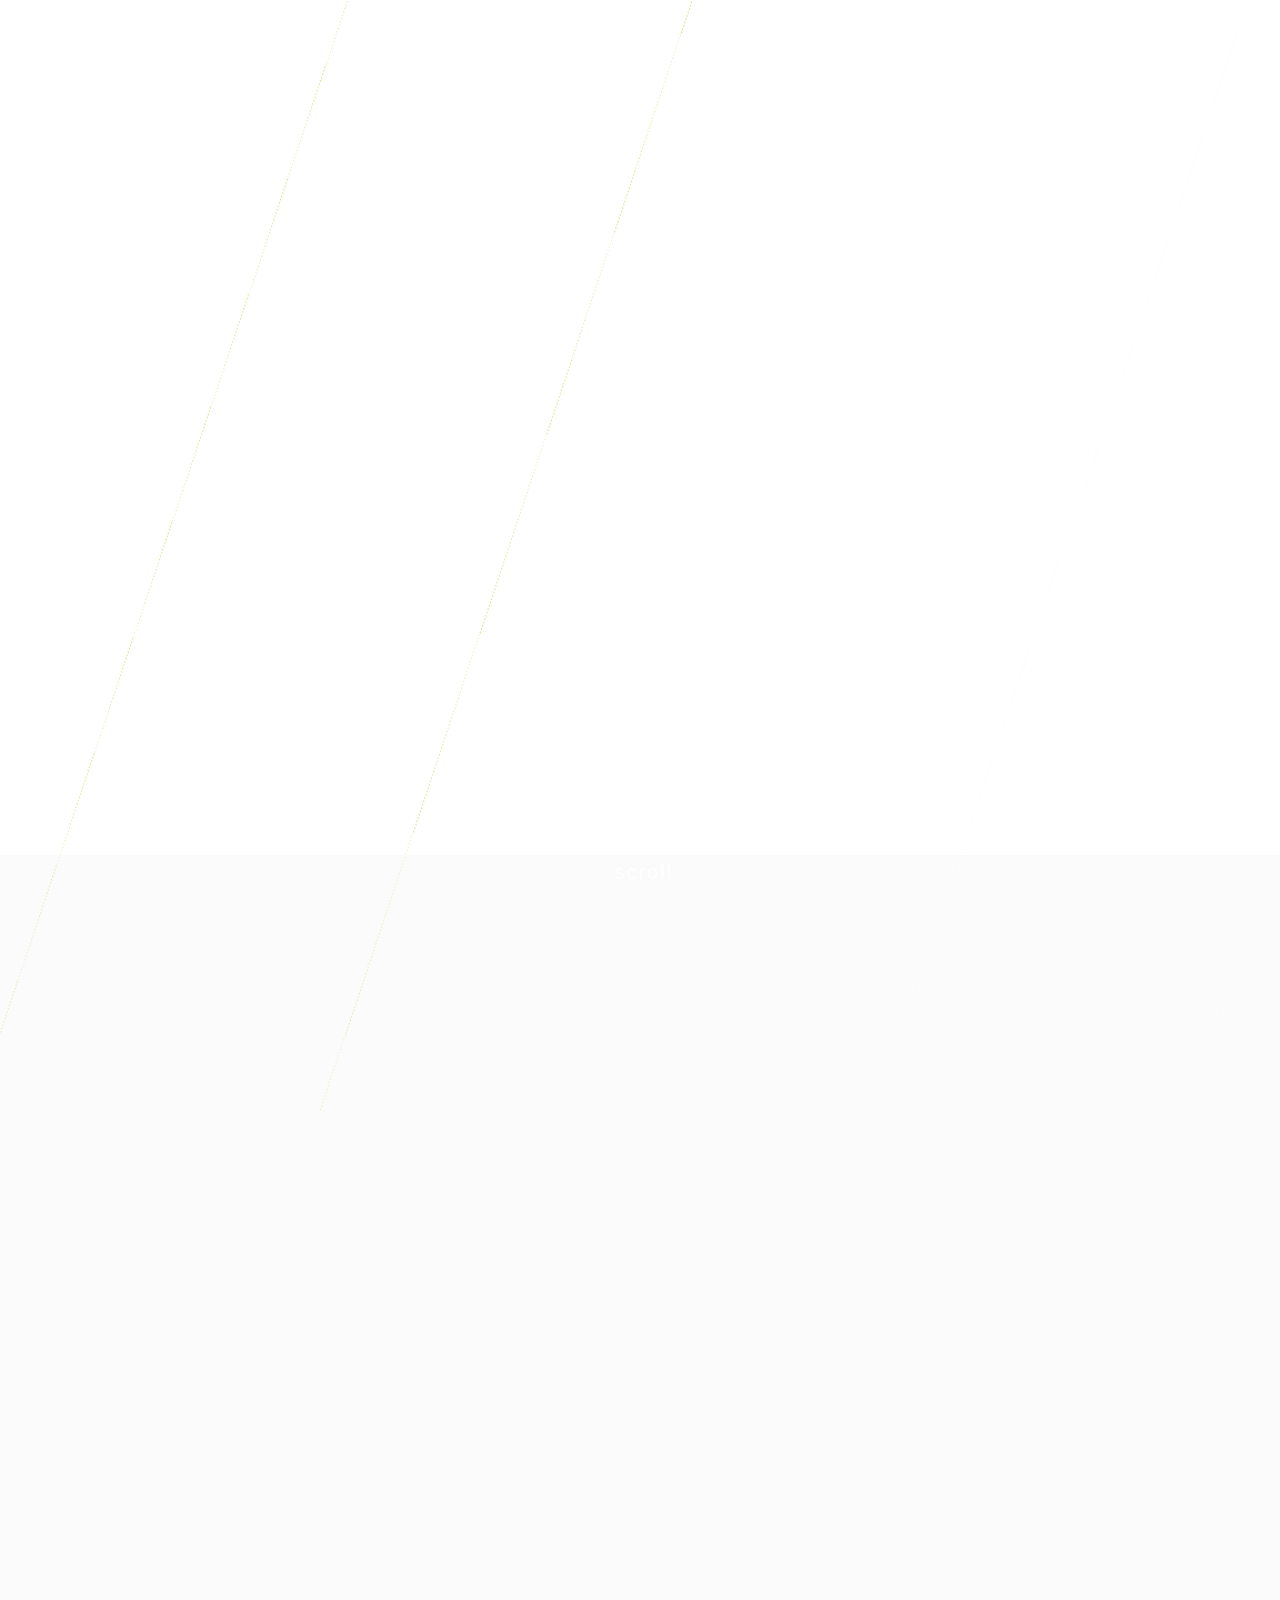
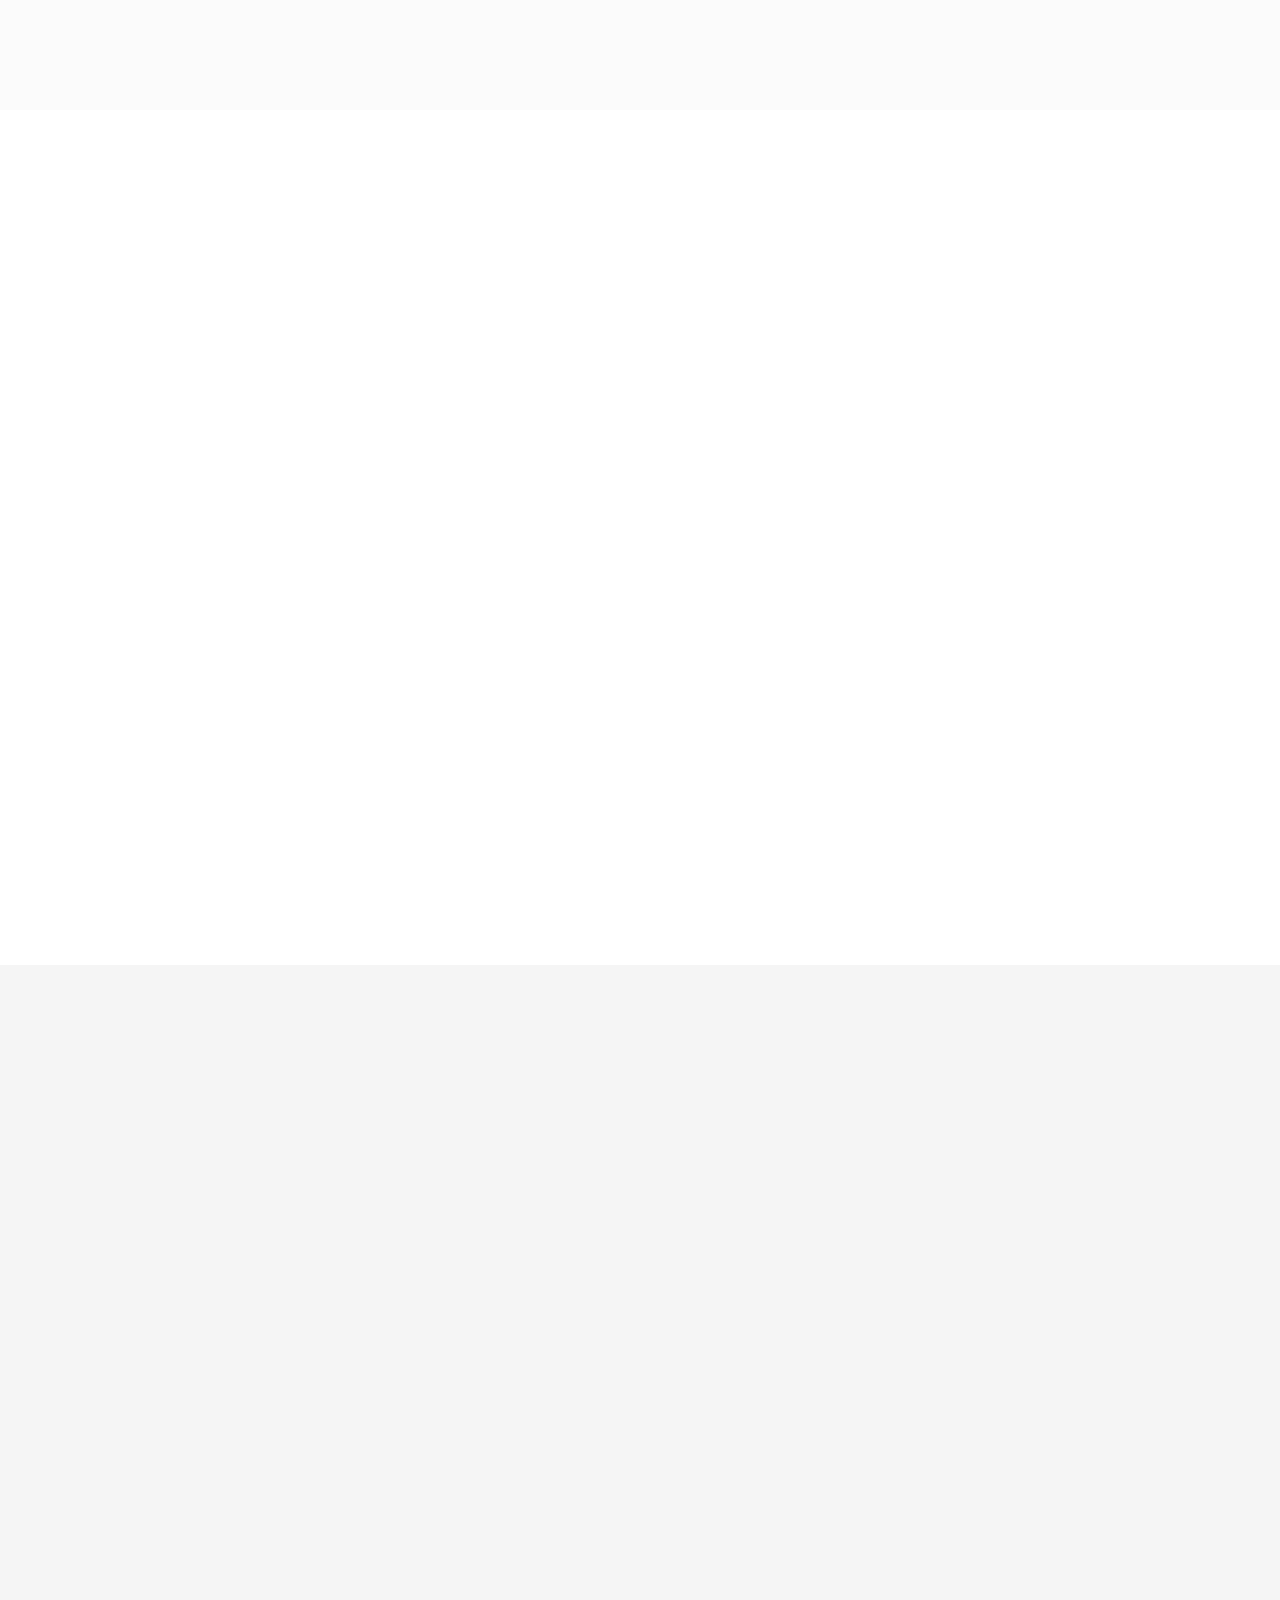
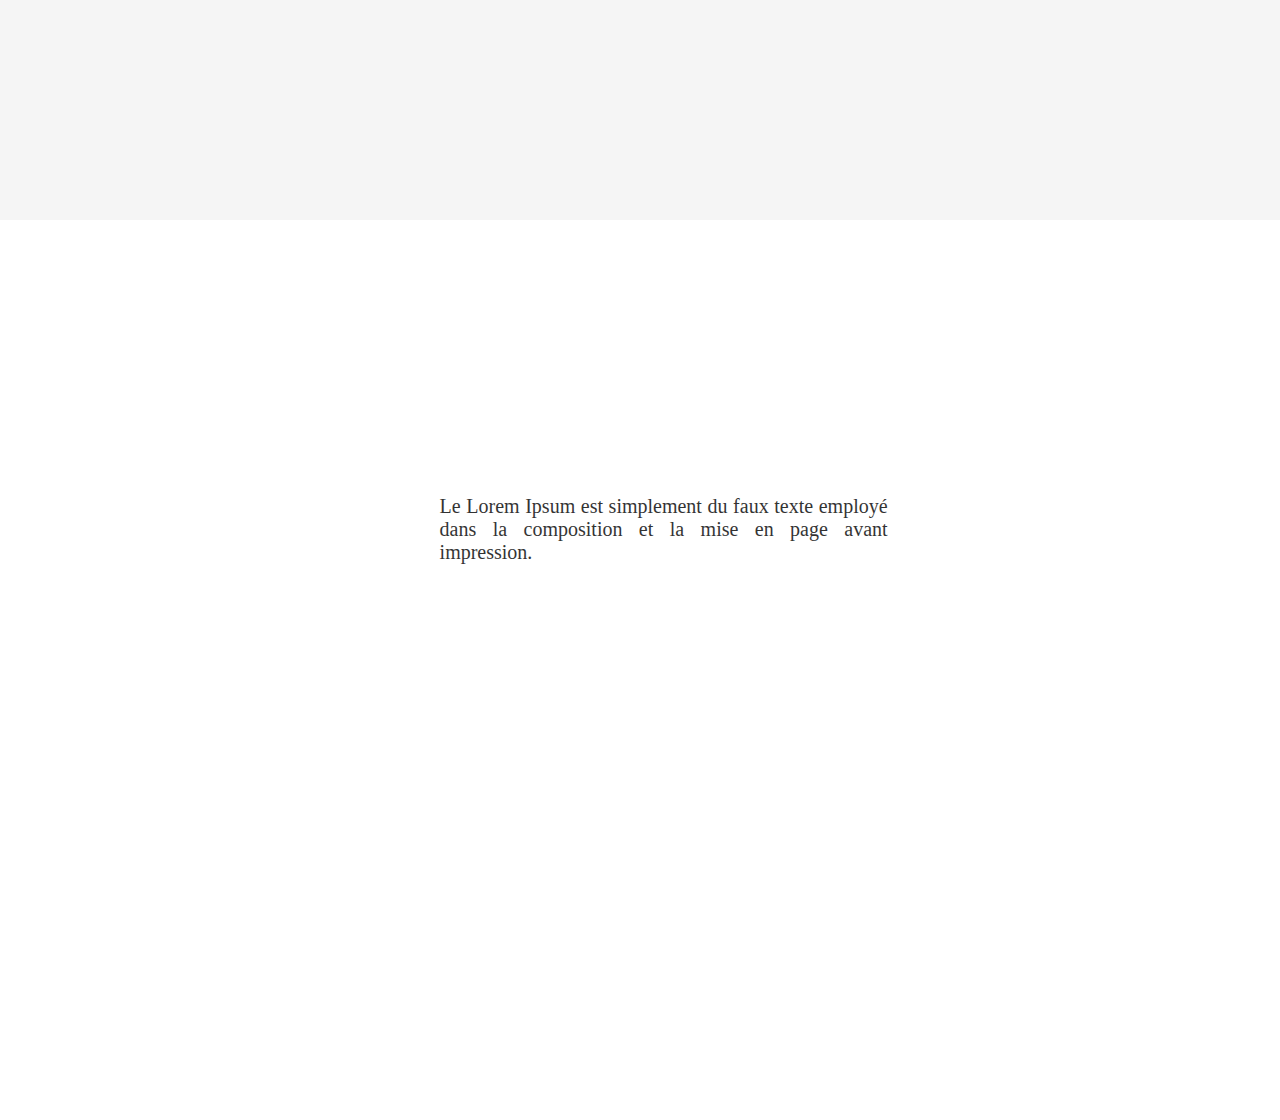
==== commit 7f2d182e: "avancement ok" ====
--- a/Capital Terre/index.html
+++ b/Capital Terre/index.html
@@ -39,8 +39,17 @@
 
         </div>
     </div>
+    <div id="indicator">
+        <div id="indice1" class="indicatorWhite"></div>
+        <div id="indice2" class="indicatorWhite"></div>
+        <div id="indice3" class="indicatorWhite"></div>
+        <div id="indice4" class="indicatorWhite"></div>
+        <div id="indice5" class="indicatorWhite"></div>
+    </div>
 </div>
 
+<div id="trait1"></div>
+<div id="trait2"></div>
 
 <div id="divHeaderFixe" >
     <div id="divLogoNav"><img id="imgLogoNav" src="Asset/Image/logoBande.png" alt="logo du domaine">
@@ -83,38 +92,66 @@
     <div id="panel2" class="panel">
 
         <div class="divContenuPanel2">
-            <img id="imgPanel2" src="Asset/Image/maison2.jpg" alt="image Evenement">
 
-            <p>Le Lorem Ipsum est simplement du faux texte employé dans la composition et la mise en page avant
+            <p id="textP2">Le Lorem Ipsum est simplement du faux texte employé dans la composition et la mise en page
+                avant
                 impression. Le Lorem Ipsum est le faux texte standard de l'imprimerie depuis les années 1500, quand un
                 imprimeur anonyme assembla ensemble des morceaux de texte pour réaliser un livre spécimen de polices de
                 texte. Il n'a pas fait que survivre cinq siècles, mais s'est aussi adapté à la bureautique informatique,
                 sans que son contenu n'en soit modifié. </p>
+            <img id="imgPanel2" src="Asset/Image/building.jpg" alt="image Evenement">
+
+
+            <!-- <img id="imgPanel2Mob"  src="Asset/Image/imageConstructionMob.jpg" alt="image Evenement">-->
+
+
         </div>
     </div>
     <div id="panel3" class="panel">
 
-        <div class="divContenuPanel2">
-            <img id="imgPanel2" src="Asset/Image/maison2.jpg" alt="image Evenement">
-
-            <p>Le Lorem Ipsum est simplement du faux texte employé dans la composition et la mise en page avant
+        <div class="divContenuPanel3">
+            <img id="imgPanel3" src="Asset/Image/lyon1.jpg" alt="image Evenement">
+            <p id="textP3">Le Lorem Ipsum est simplement du faux texte employé dans la composition et la mise en page
+                avant
                 impression. Le Lorem Ipsum est le faux texte standard de l'imprimerie depuis les années 1500, quand un
+                imprimeur anonyme assembla ensemble des morceaux de texte pour réaliser un livre spécimen de polices de
+                texte. Il n'a pas fait que survivre .<br><br> <b>Le Lorem Ipsum est simplement du faux texte employé
+                    dans la composition et la mise en page avant
+                    impression. Le Lorem Ipsum est le faux texte standard de l'imprimerie depuis </b> <br> <br>les
+                années 1500, quand un
                 imprimeur anonyme assembla ensemble des morceaux de texte pour réaliser un livre spécimen de polices de
                 texte. Il n'a pas fait que survivre cinq siècles, mais s'est aussi adapté à la bureautique informatique,
                 sans que son contenu n'en soit modifié. </p>
         </div>
     </div>
     <div id="panel4" class="panel">
-        <a name="4"></a>
-        Fourth panel
+        <div class="divContenuPanel4">
+
+            <img id="imgPanel4" src="Asset/Image/tracto1.png" alt="image Evenement">
+
+
+            <p id="textP4">Le Lorem Ipsum est simplement du faux texte employé dans la composition et la mise en page
+                avant
+                impression. Le Lorem Ipsum est le faux texte standard de l'imprimerie depuis les années 1500, quand un
+                imprimeur anonyme assembla ensemble des morceaux de texte pour réaliser un livre spécimen de polices de
+                texte. Il n'a pas fait que survivre .
+            </p>
+
+
+        </div>
     </div>
     <div id="panel5" class="panel">
-        <a name="5"></a>
-        Fifth panel
-    </div>
-    <div id="panel6" class="panel">
-        <a name="6"></a>
-        Sixth panel
+        <div class="divContenuPanel5">
+
+            <img id="imgPanel5-1" src="Asset/Image/amenagement/maison4.jpg" alt="image Evenement">
+            <img id="imgPanel5-4" src="Asset/Image/amenagement/maison5.jpg" alt="image Evenement">
+
+            <p id="textP5">Le Lorem Ipsum est simplement du faux texte employé dans la composition et la mise en page
+                avant impression.</p>
+
+
+
+        </div>
     </div>
 </div>
 
--- a/Capital Terre/style.css
+++ b/Capital Terre/style.css
@@ -201,8 +201,8 @@
     flex-direction: row;
     justify-content: flex-end;
     width: 80%;
-    margin-left: 70vh;
-    margin-right: 5vh;
+    margin-left: 40vw;
+    margin-right: 5vw;
 
 
 }
@@ -562,30 +562,228 @@
 
     opacity: 0.4;
 }
+#panel5 {
+    height: 100vh;
+}
+
 .divContenuPanel2{
     display: flex;
     flex-direction: row;
     position: relative;
-    top: 35%;
+    top: 25%;
+    left: 10%;
+    width: 90%;
+    height: auto;
+}
+
+.divContenuPanel2 > p{
+    position: absolute;
+    top : 15%;
+    left: 5%;
+    width: 25%;
+    height: 40vh;
+    background-color: white;
+    padding: 50px;
+    font-family: "Ma Super Fonte light", Verdana;
+    font-size: 20px;
+    transition: opacity 2s;
+    text-align: justify;
+    z-index: 6000;
+
+
+
+}
+
+
+#imgPanel2{
+    position: absolute;
+    top : -5vh;
+    left: 40%;
+    width: 70%;
+    height: auto;
+    opacity: 0;
+    margin-left: 5vw;
+    opacity: 0;
+    object-fit: cover;
+    transition: margin-left 2s, opacity 2s;
+}
+
+#textP2{
+    opacity: 0;
+}
+
+
+.divContenuPanel3{
+    display: flex;
+    flex-direction: row;
+    position: relative;
+    top: 26%;
     left: 10%;
     width: 80%;
     height: auto;
 }
 
-.divContenuPanel2 > p{
-font-family: "Ma Super Fonte light", Verdana;
+.divContenuPanel3 > p{
+    font-family: "Ma Super Fonte light", Verdana;
     font-size: 20px;
-
-}
-
-
-#imgPanel2{
-    width: 50%;
+    position: absolute;
+    background-color: rgba(245,245,245, 0.9);
+    top: -7vh;
+    left: 30vw;
+    z-index: 2000;
+    width: 40vw;
+    height: 50vh;
+    padding: 80px;
+    text-align: justify;
+    transition: margin-left 2s, opacity 2s;
+
+}
+
+#textP3{
+    opacity: 0;
+}
+
+#imgPanel3{
+
+    position: absolute;
+    top : 0%;
+    left: -10vw;
+
+    opacity: 0;
+
+    width: 90%;
+    height: 80vh;
+    margin-left: -14vw;
+    margin-top: -3vh;
+    object-fit: cover;
+    transition: margin-left 2s, opacity 4s, margin-top 2s;
+
+
+}
+
+
+.divContenuPanel4{
+    display: flex;
+    flex-direction: row;
+    position: relative;
+    top: 26%;
+    left: 9vw;
+    width: 80%;
     height: auto;
-    margin-right: 10vw;
+}
+
+.divContenuPanel4 > p{
+    position: absolute;
+    font-family: "Ma Super Fonte light", Verdana;
+    font-size: 20px;
+    top: -1vh;
+    left: 0vw;
+    background-color: whitesmoke;
+
+    width: 38vw;
+    height: 45vh;
+    padding: 50px;
+
+    z-index: 3500;
+    color: black;
+
+    text-align: justify;
+    transition: margin-left 2s, opacity 2s;
+
+}
+#textP4{
+    opacity: 0;
+}
+
+
+#imgPanel4{
+    position: absolute;
+    top: 10vh;
+    left: 70vw;
+    width: 30vw;
+    height: auto;
+    z-index: 4000;
+    opacity: 0;
     object-fit: cover;
-
-}
+    transition: left 12s, opacity 8s, width 12s, top 10s;
+
+
+}
+
+.divContenuPanel5{
+    display: flex;
+    flex-direction: row;
+    position: relative;
+    top: 0;
+    left: 0;
+    width: 100%;
+    height: 100%;
+    background-size: cover;
+    opacity: 0.8;
+}
+
+
+
+.divContenuPanel5 p {
+    font-family: "Ma Super Fonte light", Verdana;
+    font-size: 20px;
+    position : absolute;
+    top: 25vh;
+    left: 32vw;
+    background-color: white;
+    width: 35vw;
+    height: 20vh;
+    padding: 30px;
+    color: black;
+    text-align: justify;
+    z-index: 6000;
+    transition: margin-left 2s, opacity 2s;
+
+}
+#textP5{
+    opacity: 1;
+}
+
+
+#imgPanel5{
+    position: absolute;
+    top: 19vh;
+    left: 5vw;
+    width: 70vw;
+    height: auto;
+    z-index: 5000;
+    object-fit: cover;
+    transition: margin-left 2s, opacity 2s;
+}
+
+
+#imgPanel5-1{
+    position: absolute;
+    top: 23vh;
+    left: 0vw;
+    width: 40vw;
+    height: auto;
+    z-index: 5000;
+    opacity: 0;
+    object-fit: cover;
+    transition: left 2s, opacity 4s;
+}
+
+
+#imgPanel5-4{
+    position: absolute;
+    top: 37vh;
+    left: 70vw;
+    width: 40vw;
+    height: auto;
+    opacity: 0;
+    z-index: 5001;
+    object-fit: cover;
+    transition: left 2s, opacity 4s;
+}
+
+
+
 #sidePanelButton {
     position: fixed;
     top: 0;
@@ -616,7 +814,71 @@
     left: 0; /* move the sidePanel into the viewport when you click the button */
 }
 
-
+/*////////////////////////////////////////////////////////////////////*/
+
+#indicator {
+    position: absolute;
+    top: -10vh;
+    left: 58px;
+    height: 100vh;
+    display: flex;
+    flex-direction: column;
+    justify-content: center;
+    z-index: 4000;
+    opacity: 0;
+    transition: opacity 3s;
+
+}
+
+#indicator > div {
+    background-color: white;
+    width:5px;
+    height:5px;
+    border-radius: 5px;
+    margin: 40px;
+    margin-left: 20px;
+    cursor: pointer;
+    opacity: 1;
+    transition: opacity 3s;
+
+}
+
+#indicator > div.active {
+    transform: scale(1.7);
+}
+
+.indicatorWhite{
+opacity: 0;
+}
+
+#trait1{
+    width: 1px;
+    height: 50vh;
+    position: fixed;
+    bottom: 80vh;
+    left: 80px;
+    background: white;
+    opacity: 0;
+    z-index: 4000;
+    transition: opacity 3s;
+
+}
+
+#trait2{
+    width: 1px;
+    height:25vh;
+    position: fixed;
+    top: 70vh;
+    left: 80px;
+    background: white;
+    opacity: 0;
+    z-index: 4000;
+    transition: opacity 3s;
+
+
+}
+
+/*//////////////////////////////////////////////////////////////////*/
 
 @media screen and (max-width: 1240px) {
 
@@ -839,7 +1101,7 @@
         position: absolute;
         width: 10vh;
         height: auto;
-        margin-top: 0px;
+        margin-top: -2vh;
         left: 5vw;
         opacity: 0;
         transition: opacity 2s;
@@ -848,11 +1110,11 @@
     #imgBurger{
         display: block;
         position: absolute;
-        width: 10vh;
+        width: 7vh;
         height: auto;
-        margin-top: 2vh;
+        margin-top: -1vh;
         right: 3.5vw;
-        opacity: 0;
+        opacity: 0.2;
         transition: opacity 2s;
     }
 
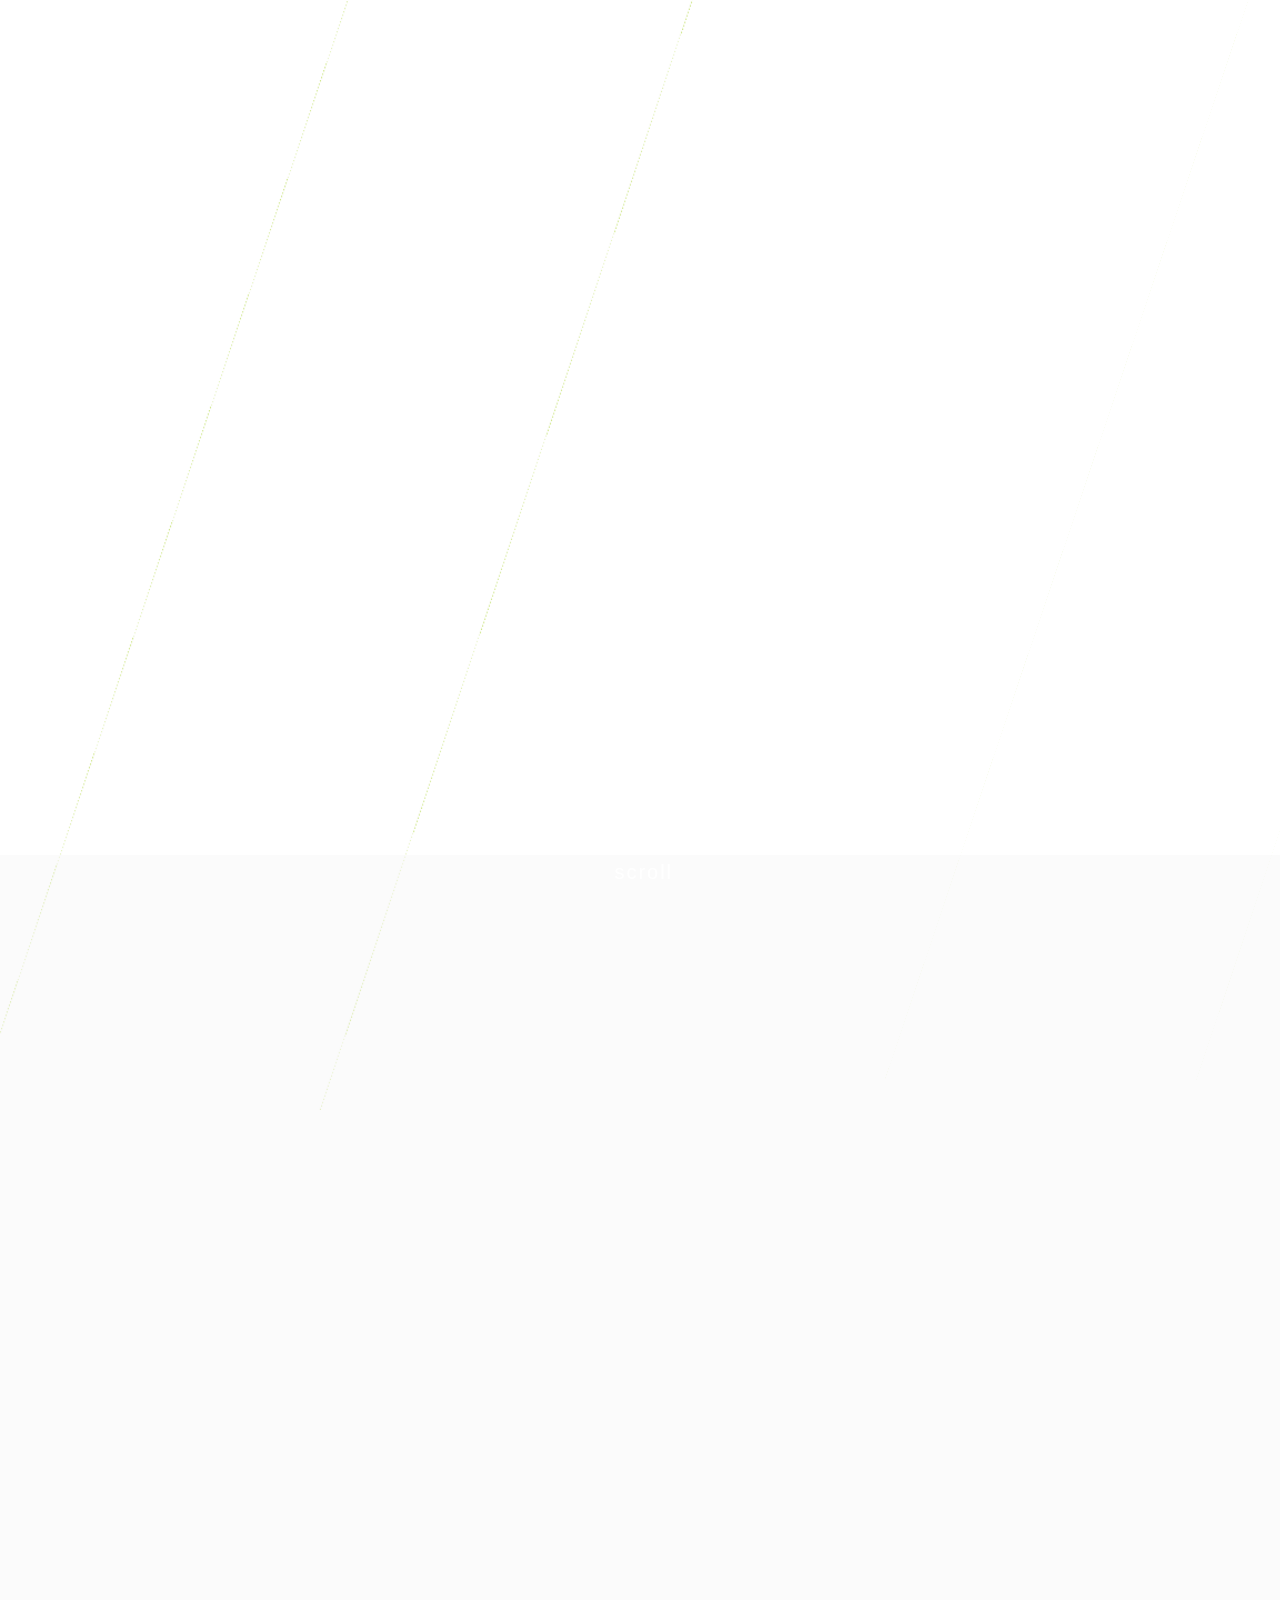
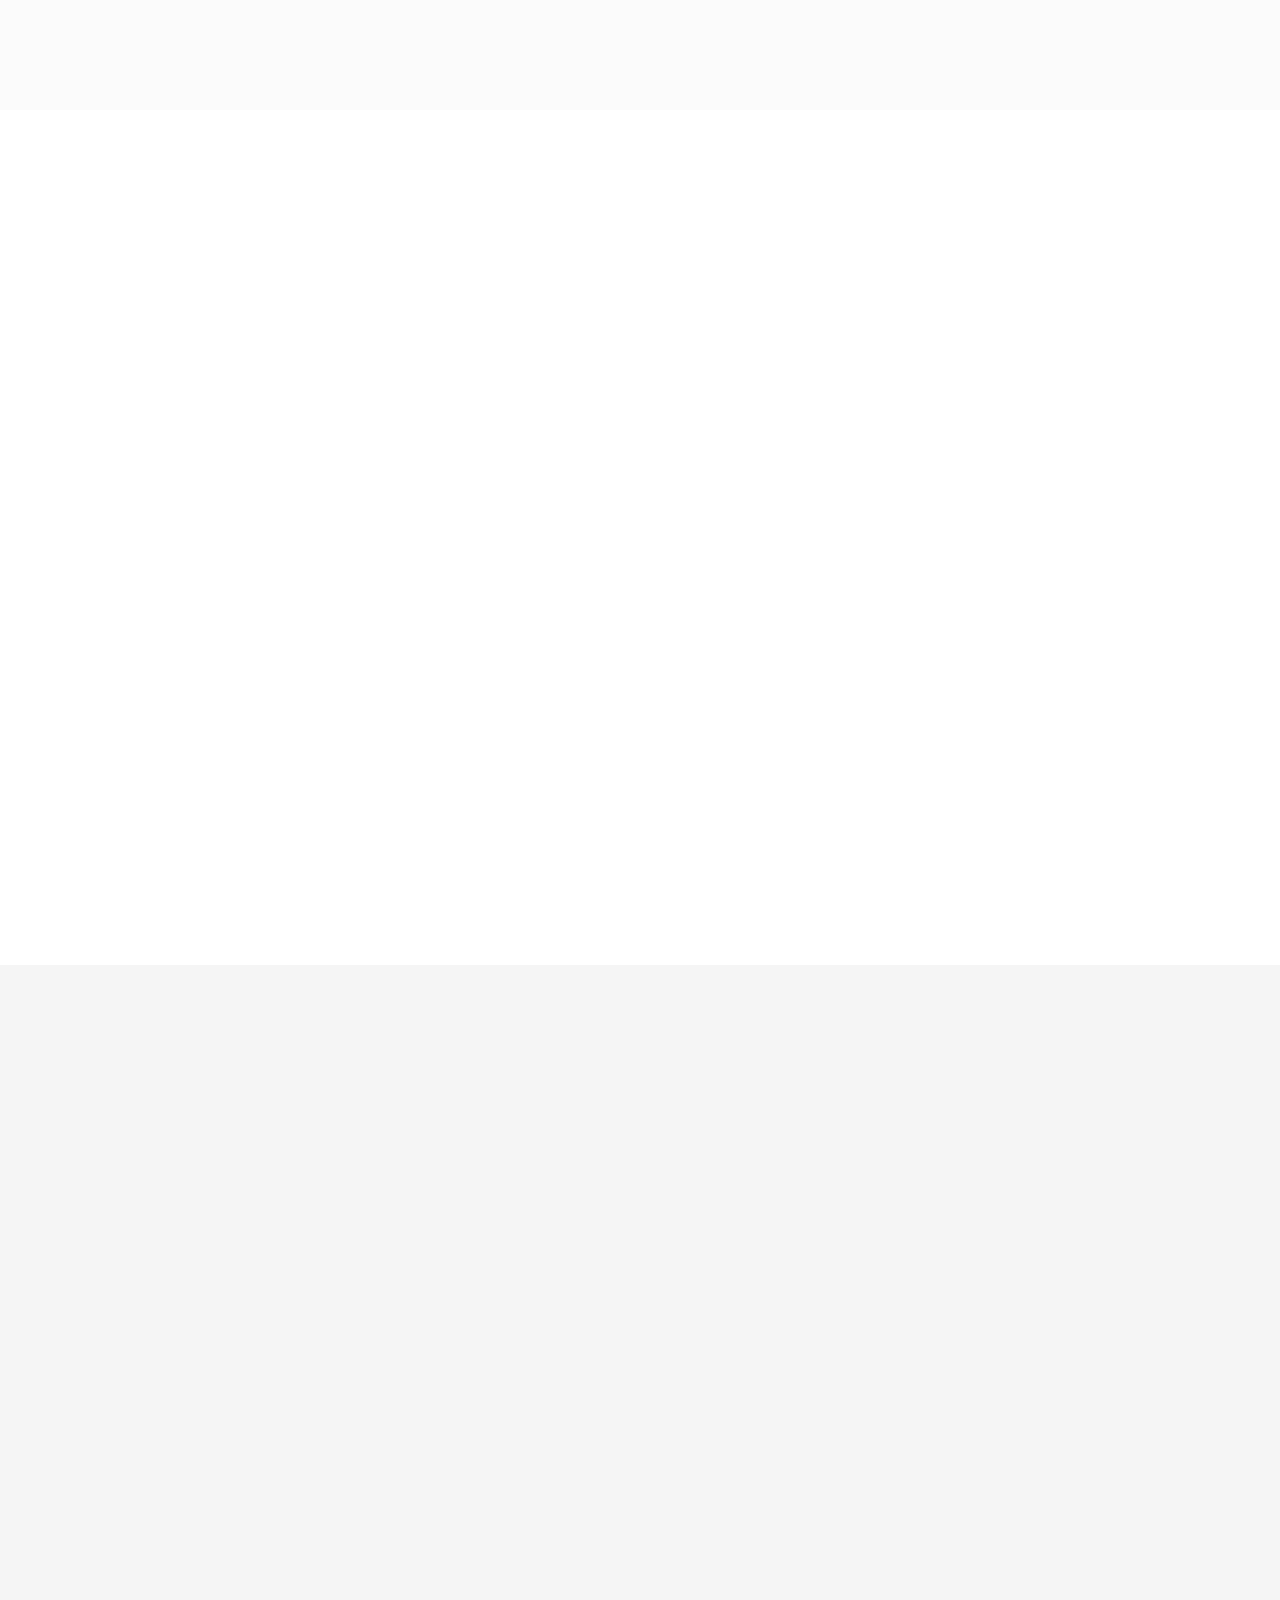
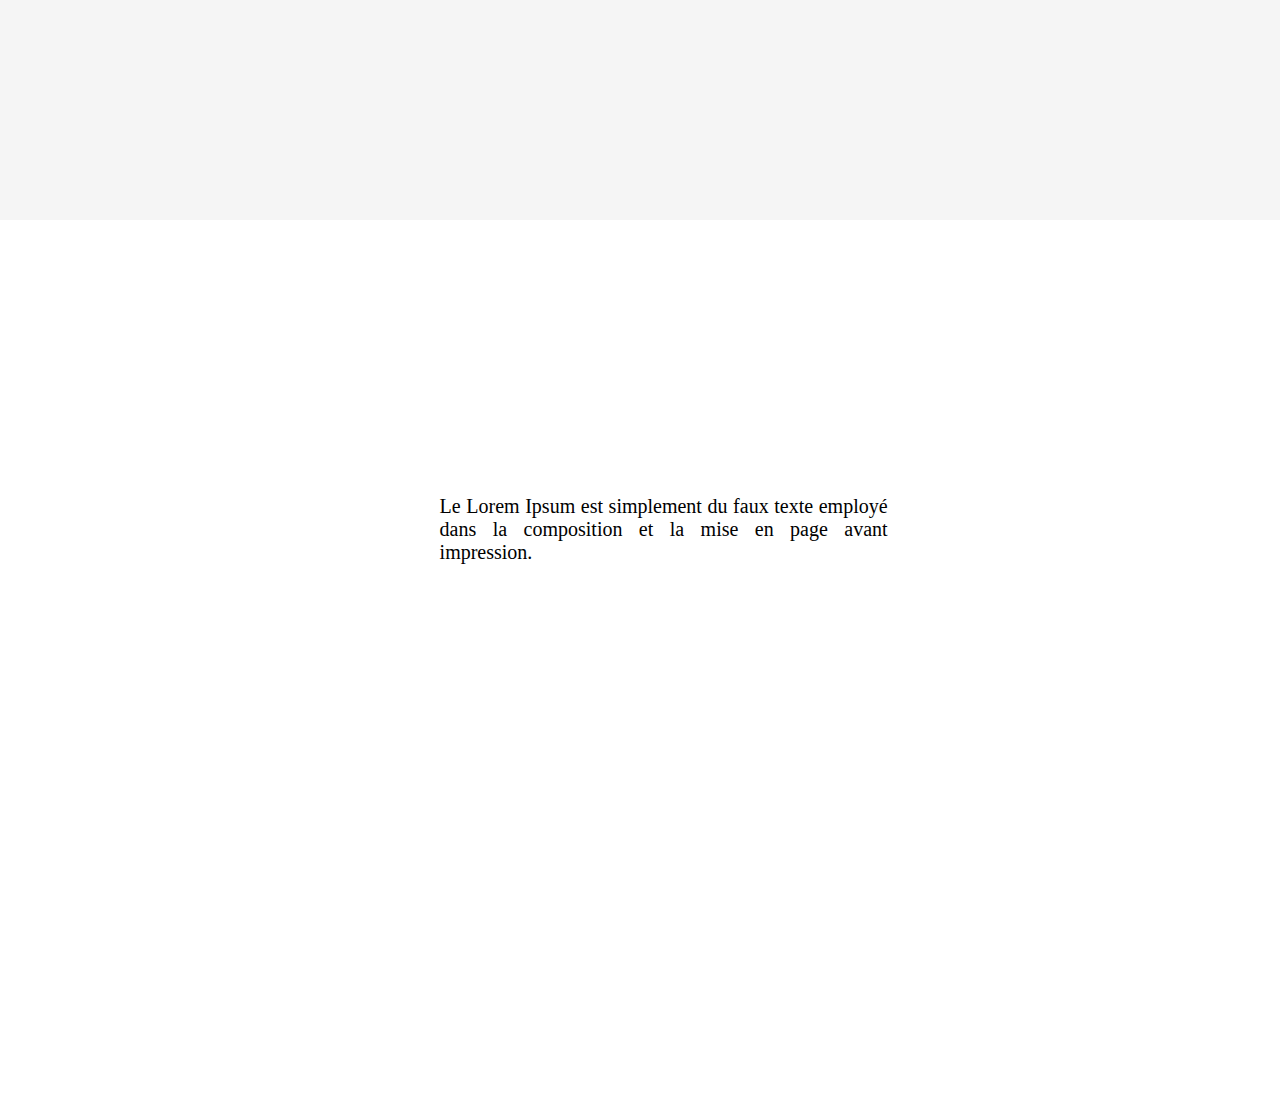
==== commit c1eafeb0: "ok cool" ====
--- a/Capital Terre/index.html
+++ b/Capital Terre/index.html
@@ -40,11 +40,11 @@
         </div>
     </div>
     <div id="indicator">
-        <div id="indice1" class="indicatorWhite"></div>
-        <div id="indice2" class="indicatorWhite"></div>
-        <div id="indice3" class="indicatorWhite"></div>
-        <div id="indice4" class="indicatorWhite"></div>
-        <div id="indice5" class="indicatorWhite"></div>
+        <div id="indice1" class="indic"></div>
+        <div id="indice2" class="indic"></div>
+        <div id="indice3" class="indic"></div>
+        <div id="indice4" class="indic"></div>
+        <div id="indice5" class="indic"></div>
     </div>
 </div>
 
@@ -127,7 +127,7 @@
     <div id="panel4" class="panel">
         <div class="divContenuPanel4">
 
-            <img id="imgPanel4" src="Asset/Image/tracto1.png" alt="image Evenement">
+            <img id="imgPanel4" src="Asset/Image/kitchen.jpg" alt="image Evenement">
 
 
             <p id="textP4">Le Lorem Ipsum est simplement du faux texte employé dans la composition et la mise en page
@@ -143,8 +143,8 @@
     <div id="panel5" class="panel">
         <div class="divContenuPanel5">
 
-            <img id="imgPanel5-1" src="Asset/Image/amenagement/maison4.jpg" alt="image Evenement">
-            <img id="imgPanel5-4" src="Asset/Image/amenagement/maison5.jpg" alt="image Evenement">
+            <img id="imgPanel5-1" src="Asset/Image/persons-731514_1920.jpg" alt="image Evenement">
+            <img id="imgPanel5-4" src="Asset/Image/house-4516176_1920.jpg" alt="image Evenement">
 
             <p id="textP5">Le Lorem Ipsum est simplement du faux texte employé dans la composition et la mise en page
                 avant impression.</p>
--- a/Capital Terre/style.css
+++ b/Capital Terre/style.css
@@ -258,11 +258,15 @@
     transition: padding-right 0.5s, padding-left 0.5s, background-color 0.5s, border-top-color 0.5s;
 }
 
-.ongletSurFondBlanc:hover{
-
+.ongletSurFondGris:hover{
     background-color: rgba(255,255,255,1);
     border-top-color:rgba(0,0,0,1);
 
+}
+
+.ongletSurFondBlanc:hover{
+    background-color: rgba(245,245,245,1);
+    border-top-color:rgba(0,0,0,1);
 
 }
 
@@ -590,8 +594,6 @@
     text-align: justify;
     z-index: 6000;
 
-
-
 }
 
 
@@ -602,7 +604,7 @@
     width: 70%;
     height: auto;
     opacity: 0;
-    margin-left: 5vw;
+    margin-left: 0vw;
     opacity: 0;
     object-fit: cover;
     transition: margin-left 2s, opacity 2s;
@@ -657,10 +659,7 @@
     margin-top: -3vh;
     object-fit: cover;
     transition: margin-left 2s, opacity 4s, margin-top 2s;
-
-
-}
-
+}
 
 .divContenuPanel4{
     display: flex;
@@ -678,13 +677,13 @@
     font-size: 20px;
     top: -1vh;
     left: 0vw;
-    background-color: whitesmoke;
+    background-color: white;
 
     width: 38vw;
     height: 45vh;
     padding: 50px;
 
-    z-index: 3500;
+    z-index: 6000;
     color: black;
 
     text-align: justify;
@@ -699,15 +698,13 @@
 #imgPanel4{
     position: absolute;
     top: 10vh;
-    left: 70vw;
-    width: 30vw;
+    left: 35vw;
+    width: 50vw;
     height: auto;
     z-index: 4000;
     opacity: 0;
     object-fit: cover;
-    transition: left 12s, opacity 8s, width 12s, top 10s;
-
-
+    transition: left 2s, opacity 2s, width 2s, top 2s;
 }
 
 .divContenuPanel5{
@@ -719,10 +716,8 @@
     width: 100%;
     height: 100%;
     background-size: cover;
-    opacity: 0.8;
-}
-
-
+    opacity: 1;
+}
 
 .divContenuPanel5 p {
     font-family: "Ma Super Fonte light", Verdana;
@@ -781,8 +776,6 @@
     object-fit: cover;
     transition: left 2s, opacity 4s;
 }
-
-
 
 #sidePanelButton {
     position: fixed;
@@ -831,10 +824,10 @@
 }
 
 #indicator > div {
-    background-color: white;
-    width:5px;
-    height:5px;
-    border-radius: 5px;
+    background-color: rgba(255 ,255 , 255, 0.5);
+    width:7px;
+    height:2px;
+    border-radius: 2px;
     margin: 40px;
     margin-left: 20px;
     cursor: pointer;
@@ -844,11 +837,29 @@
 }
 
 #indicator > div.active {
-    transform: scale(1.7);
-}
-
-.indicatorWhite{
-opacity: 0;
+    background-color: white;
+
+
+    transform:scale(1.7);
+    width:10px;
+
+    box-shadow: inset -1px -1px 1px rgba(0,0,0,0.4),
+    2px 2px 5px rgba(0,0,0,0.07),
+    -2px 2px 5px rgba(0,0,0,0.07),
+    2px -2px 5px rgba(0,0,0,0.07),
+    -2px -2px 5px rgba(0,0,0,0.07);
+
+}
+
+#indicator > div.active2 {
+    background-color: white;
+    width:10px;
+    transform:scale(1.7);
+    box-shadow: inset -1px -1px 2px rgba(0,0,0,0.5),
+    2px 2px 5px rgba(255,255,255,0.3),
+    -2px 2px 5px rgba(255,255,255,0.3),
+    2px -2px 5px rgba(255,255,255,0.3),
+    -2px -2px 5px rgba(255,255,255,0.3);
 }
 
 #trait1{
@@ -882,13 +893,45 @@
 
 @media screen and (max-width: 1240px) {
 
+    .panel p{
+        font-size: 15px;
+    }
+
+    #panel3 p{
+        padding-top: 20px;
+        padding-bottom: 100px;
+
+    }
+
+    #indicator {
+        top: -10vh;
+        left: 20px;
+    }
+
+    #indicator > div {
+        margin : 20px;
+    }
+
+
+    #trait1 {
+        width: 1px;
+        height: 5vh;
+        position: fixed;
+        bottom: 80vh;
+        left: 40px;
+    }
+
+
+    #trait2 {
+        width: 1px;
+        left: 40px;
+    }
 
     #sectionPlacement {
         width: 130%;
         display: flex;
         flex-direction: row;
         justify-content: flex-start;
-
         height: 80px;
     }
 
@@ -900,11 +943,8 @@
     }
 
     #navbar{
-
         magin-left:-100px;
-
-    }
-
+    }
 
     .onglet{
 
@@ -941,15 +981,11 @@
 
     #logo2div{
         display: none;
-
-    }
-
+    }
 
     #imgPetitLogoNav{
         left: 40px;
     }
-
-
 
 }
 
@@ -969,6 +1005,29 @@
 
     }
 
+    #indicator {
+        top: -10vh;
+        left: 20px;
+    }
+
+    #indicator > div {
+        margin : 20px;
+    }
+
+
+    #trait1 {
+        width: 1px;
+        height: 5vh;
+        position: fixed;
+        bottom: 80vh;
+        left: 40px;
+    }
+
+
+    #trait2 {
+        width: 1px;
+        left: 40px;
+    }
 
     #divTextCapitalsTerre {
         padding-left: 41vw;
@@ -991,6 +1050,25 @@
         margin-left: 90vh;
         height: 60vh;
     }
+
+
+    #trait1 {
+        width: 1px;
+        height: 5vh;
+        position: fixed;
+        bottom: 80vh;
+        left: 18px;
+    }
+
+    #indicator > div {
+        margin-left: -3px;}
+
+    #trait2 {
+        width: 1px;
+        left: 18px;
+    }
+
+
 
     .onglet{
         margin-bottom: 10px;
@@ -1158,6 +1236,157 @@
 
     }
 
+
+    .divContenuPanel2{
+        display: flex;
+        flex-direction: column;
+        position: relative;
+        top: 17vh;
+
+        left: 10%;
+        width: 80%;
+        height: auto;
+    }
+
+    .divContenuPanel2 > p{
+        position: static;
+        font-family: "Ma Super Fonte light", Verdana;
+        font-size: 15px;
+        margin-top: 20px;
+        width: 100%;
+
+
+    }
+
+
+    #imgPanel2{
+        display: block;
+        position: static;
+        width: 100%;
+        margin-top: 5vh;
+        height: auto;
+
+    }
+
+
+    .divContenuPanel3{
+        display: flex;
+        flex-direction: column;
+        position: relative;
+        top: 17vh;
+        left: 10%;
+        width: 80%;
+        height: auto;
+    }
+
+    .divContenuPanel3 > p{
+        position: absolute;
+        font-family: "Ma Super Fonte light", Verdana;
+        font-size: 15px;
+        margin-top: 40px;
+        width: 70%;
+        padding: 50px;
+        height: 80vh;
+
+        left: 10vw;
+
+    }
+
+
+    #imgPanel3{
+
+        position: absolute;
+        width: 200%;
+        margin-top: 7vh;
+        height: auto;
+
+    }
+
+
+    .divContenuPanel4{
+        display: flex;
+        flex-direction: column;
+        position: relative;
+        top: 17vh;
+        z-index: 3000;
+
+        left: 11%;
+        width: 80%;
+        height: auto;
+    }
+
+    .divContenuPanel4>p{
+        position: absolute;
+        font-family: "Ma Super Fonte light", Verdana;
+        font-size: 15px;
+        top: 20vh;
+        left: 0;
+        width: 70%;
+        padding-top: 10vh;
+        z-index: 6000;
+        background-color:white ;
+        z-index: 6000;
+        color: black;
+        opacity: 0;
+    }
+
+
+    #imgPanel4{
+        position: absolute;
+        width: 30vw;
+        margin-top: 3vh;
+        height: auto;
+        top: -7vh;
+        left: 90vw;
+        z-index: 5000;
+    }
+
+
+
+    .displaynone{
+        visibility: hidden;
+        display: none;
+    }
+
+
+    #imgPanel5-1{
+        position: absolute;
+        top: 18vh;
+        left: 2vw;
+        width: 60vw;
+        height: auto;
+        z-index: 5000;
+        opacity: 0;
+        object-fit: cover;
+        transition: left 2s, opacity 4s;
+    }
+
+    .divContenuPanel5 p {
+
+        top: 35vh;
+        left: 20vw;
+        width: 45vw;
+        height: 15vh;
+        padding: 30px;
+        font-size: 15px;
+
+
+
+    }
+
+    #imgPanel5-4{
+        position: absolute;
+        top: 60vh;
+        left: 45vw;
+        width: 60vw;
+        height: auto;
+        opacity: 0;
+        z-index: 5001;
+        object-fit: cover;
+        transition: left 2s, opacity 4s;
+    }
+
+
     .displaynone{
         visibility: hidden;
         display: none;
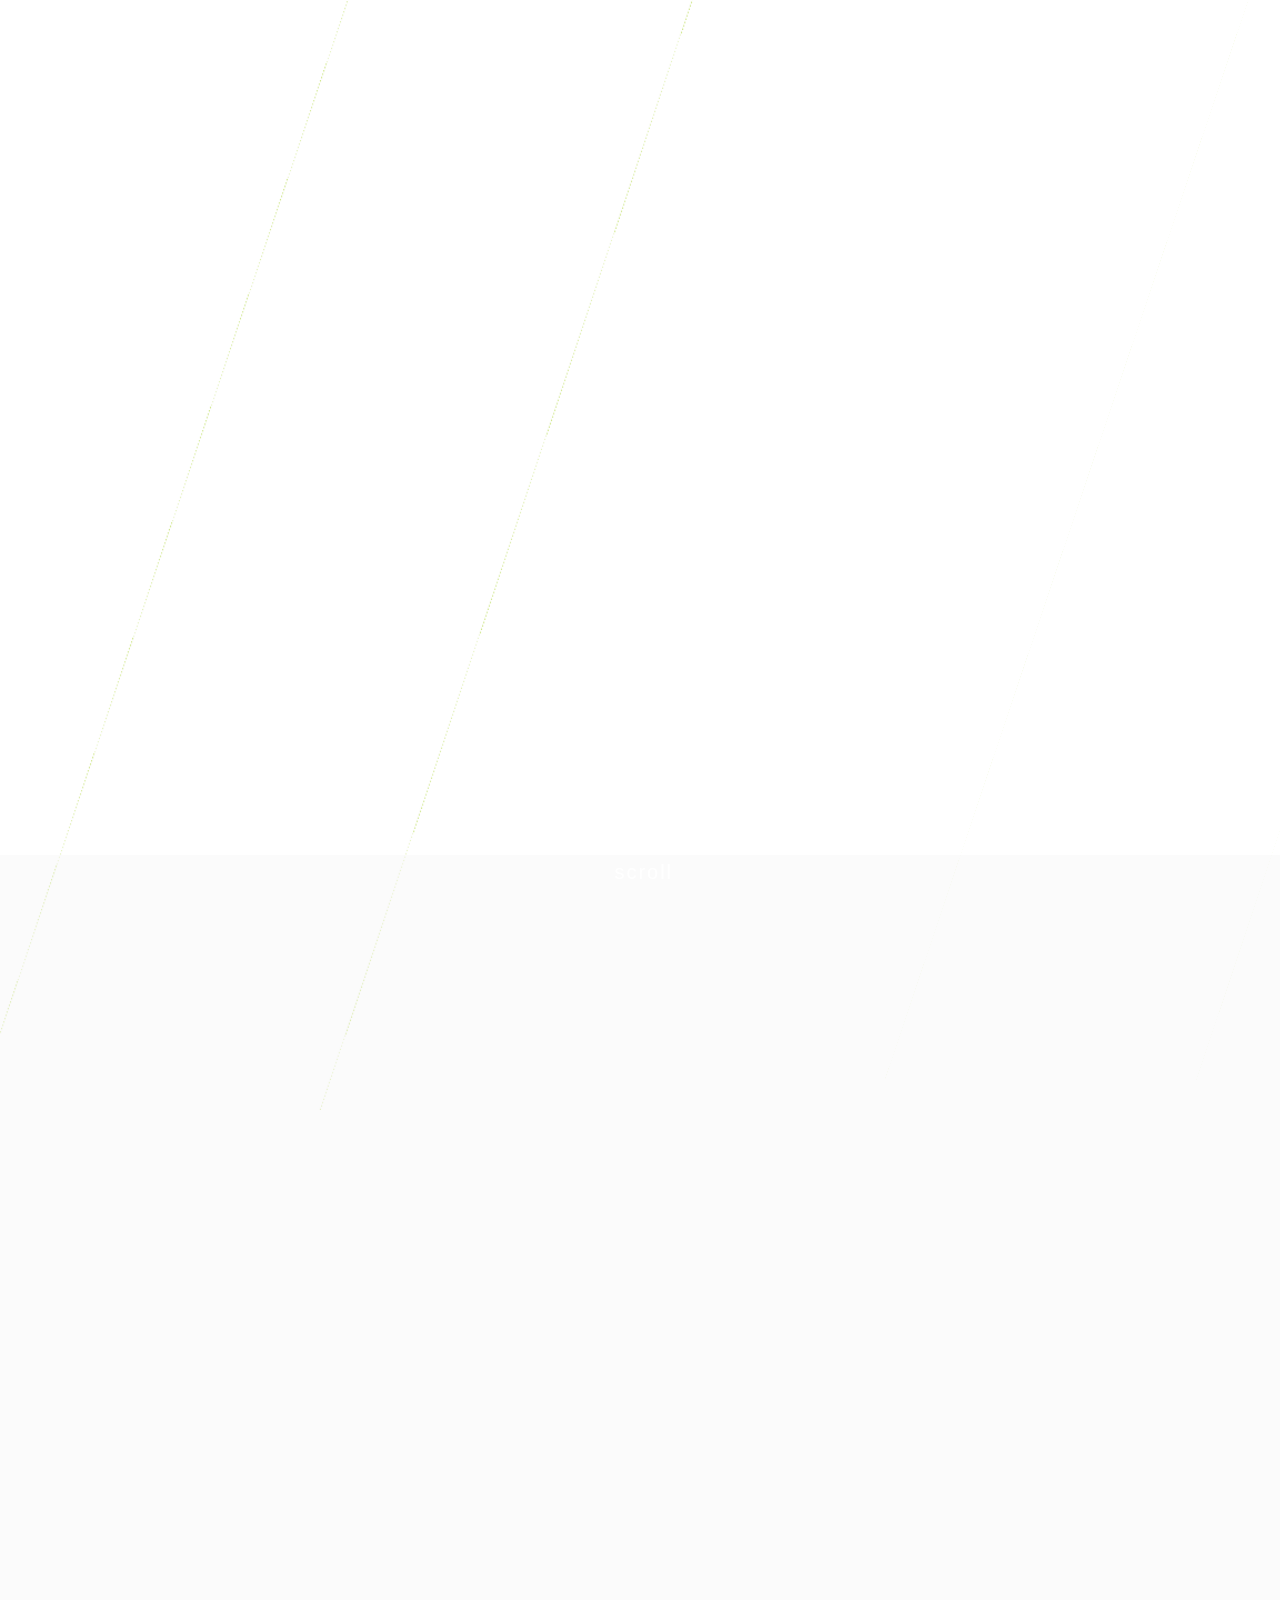
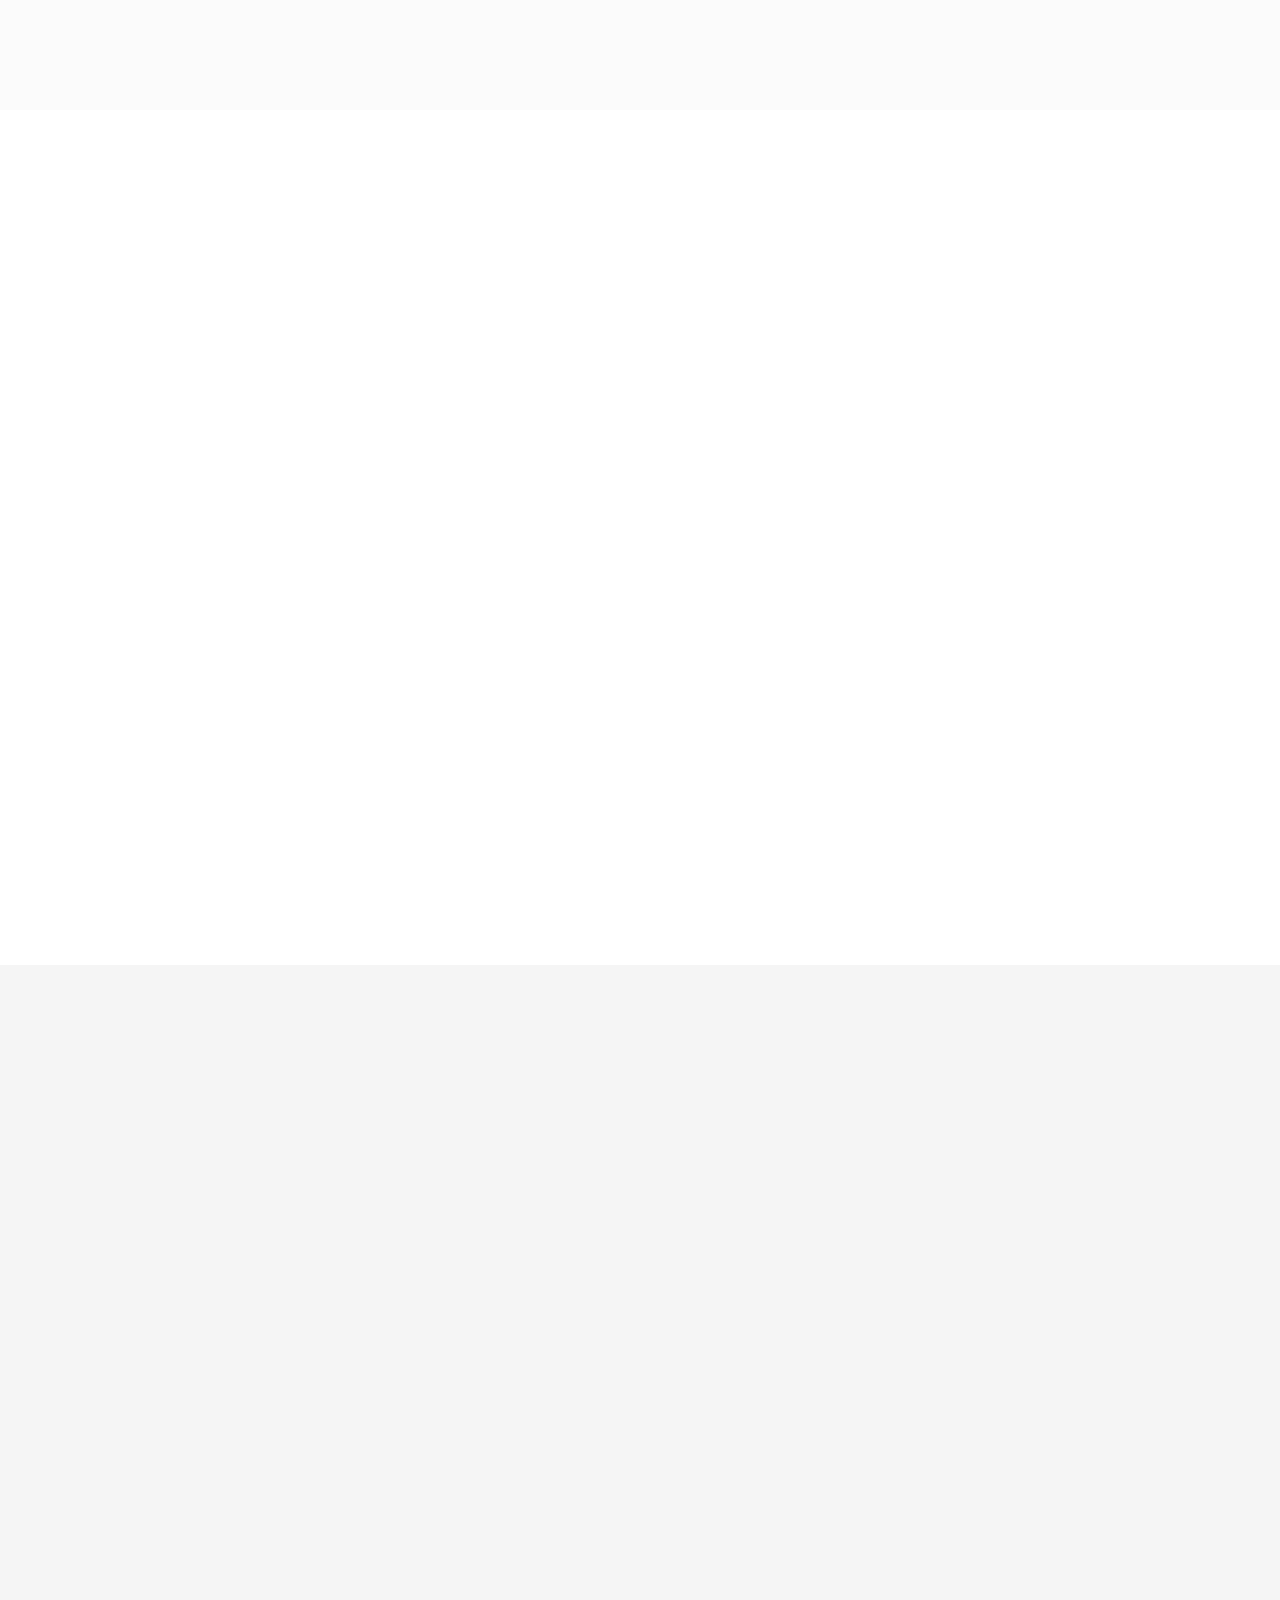
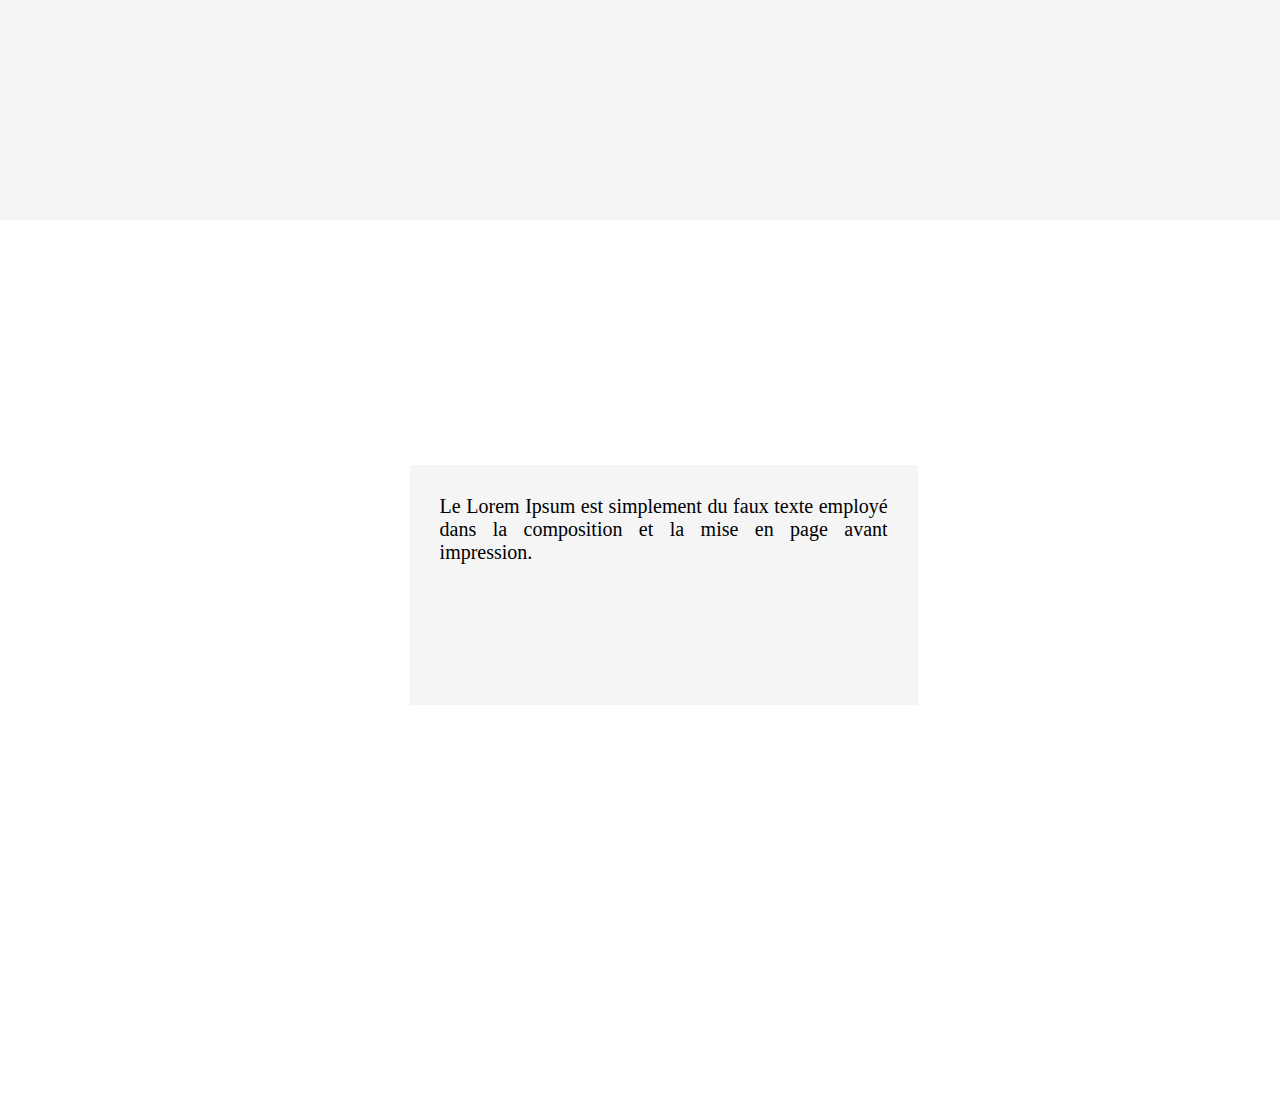
==== commit a82475eb: "ok" ====
--- a/Capital Terre/index.html
+++ b/Capital Terre/index.html
@@ -15,12 +15,14 @@
 <!--<audio class="audio1">
     <source src="FL03.aac" type="audio/aac">
 </audio>-->
-
+<div id="textTitreMob">Accueil</div>
 <div id="divIntro"></div>
 
 <section id="section05" class="fleche">
     <a href="#section05"><span></span>scroll</a>
 </section>
+
+
 
 <div id="navbar" class="">
 
@@ -40,13 +42,14 @@
         </div>
     </div>
     <div id="indicator">
-        <div id="indice1" class="indic"></div>
-        <div id="indice2" class="indic"></div>
-        <div id="indice3" class="indic"></div>
-        <div id="indice4" class="indic"></div>
-        <div id="indice5" class="indic"></div>
+        <div id="indice1" class="indic"><div id="indiceExtend1" class="indiceExtend"></div></div>
+        <div id="indice2" class="indic"><div id="indiceExtend2" class="indiceExtend"></div></div>
+        <div id="indice3" class="indic"><div id="indiceExtend3" class="indiceExtend"></div></div>
+        <div id="indice4" class="indic"><div id="indiceExtend4" class="indiceExtend"></div></div>
+        <div id="indice5" class="indic"><div id="indiceExtend5" class="indiceExtend"></div></div>
     </div>
 </div>
+
 
 <div id="trait1"></div>
 <div id="trait2"></div>
--- a/Capital Terre/style.css
+++ b/Capital Terre/style.css
@@ -725,7 +725,7 @@
     position : absolute;
     top: 25vh;
     left: 32vw;
-    background-color: white;
+    background-color: whitesmoke;
     width: 35vw;
     height: 20vh;
     padding: 30px;
@@ -807,6 +807,11 @@
     left: 0; /* move the sidePanel into the viewport when you click the button */
 }
 
+#textTitreMob {
+    display: none;
+    position: absolute;
+}
+
 /*////////////////////////////////////////////////////////////////////*/
 
 #indicator {
@@ -832,14 +837,15 @@
     margin-left: 20px;
     cursor: pointer;
     opacity: 1;
+
     transition: opacity 3s;
 
 }
+
+
 
 #indicator > div.active {
     background-color: white;
-
-
     transform:scale(1.7);
     width:10px;
 
@@ -855,11 +861,41 @@
     background-color: white;
     width:10px;
     transform:scale(1.7);
+
     box-shadow: inset -1px -1px 2px rgba(0,0,0,0.5),
     2px 2px 5px rgba(255,255,255,0.3),
     -2px 2px 5px rgba(255,255,255,0.3),
     2px -2px 5px rgba(255,255,255,0.3),
     -2px -2px 5px rgba(255,255,255,0.3);
+}
+
+
+
+.indiceExtend{
+    width: 25px;
+    height: 25px;
+    border-radius: 20px;
+    margin-top: -11.7px;
+    margin-left: -9px;
+
+}
+
+#indicator > div.active > .indiceExtend {
+
+    margin-top: -11.7px;
+    margin-left: -7.7px;
+}
+
+#indicator > div.active2 > .indiceExtend {
+
+    margin-top: -11.7px;
+    margin-left: -7.7px;
+}
+
+.indiceExtend:hover{
+    cursor: pointer;
+    background-color: rgba(144,205,144,0.2);
+
 }
 
 #trait1{
@@ -1040,6 +1076,23 @@
 }
 
 @media screen and (max-width: 700px) {
+
+
+    #textTitreMob{
+        display: none;
+        position: fixed;
+        top: 6vh;
+        left: 40vw;
+
+        font-family: "Ma Super Fonte medium", Verdana;
+        border-top: solid 1px;
+        border-top-color:rgba(0,0,0,1);
+        font-size: 20px;
+        z-index: 400;
+
+
+    }
+
 
 
     #sectionPlacement {
@@ -1241,7 +1294,7 @@
         display: flex;
         flex-direction: column;
         position: relative;
-        top: 17vh;
+        top: 12vh;
 
         left: 10%;
         width: 80%;
@@ -1253,7 +1306,7 @@
         font-family: "Ma Super Fonte light", Verdana;
         font-size: 15px;
         margin-top: 20px;
-        width: 100%;
+        width: 80%;
 
 
     }
@@ -1263,9 +1316,10 @@
         display: block;
         position: static;
         width: 100%;
-        margin-top: 5vh;
+        margin-top: -10vh;
         height: auto;
-
+        padding-left: 5vw;
+z-index: 6000;
     }
 
 
@@ -1282,13 +1336,13 @@
     .divContenuPanel3 > p{
         position: absolute;
         font-family: "Ma Super Fonte light", Verdana;
-        font-size: 15px;
-        margin-top: 40px;
-        width: 70%;
-        padding: 50px;
-        height: 80vh;
-
-        left: 10vw;
+        font-size: 14px;
+        margin-top: 37vh;
+        width: 110%;
+        padding: 20px;
+        height: 40vh;
+
+        left: -9vw;
 
     }
 
@@ -1297,7 +1351,7 @@
 
         position: absolute;
         width: 200%;
-        margin-top: 7vh;
+        margin-top: 5vh;
         height: auto;
 
     }
@@ -1319,25 +1373,28 @@
         position: absolute;
         font-family: "Ma Super Fonte light", Verdana;
         font-size: 15px;
-        top: 20vh;
-        left: 0;
+        top: 18vh;
+        left: 10vw;
         width: 70%;
-        padding-top: 10vh;
+        padding-top: 3vh;
         z-index: 6000;
         background-color:white ;
         z-index: 6000;
         color: black;
+        padding: 30px;
+
         opacity: 0;
     }
 
 
     #imgPanel4{
         position: absolute;
-        width: 30vw;
+        width: 28vw;
         margin-top: 3vh;
         height: auto;
         top: -7vh;
         left: 90vw;
+        padding-right: 3vw;
         z-index: 5000;
     }
 
@@ -1353,7 +1410,7 @@
         position: absolute;
         top: 18vh;
         left: 2vw;
-        width: 60vw;
+        width: 70vw;
         height: auto;
         z-index: 5000;
         opacity: 0;
@@ -1366,7 +1423,7 @@
         top: 35vh;
         left: 20vw;
         width: 45vw;
-        height: 15vh;
+        height: 20vh;
         padding: 30px;
         font-size: 15px;
 
@@ -1376,9 +1433,9 @@
 
     #imgPanel5-4{
         position: absolute;
-        top: 60vh;
-        left: 45vw;
-        width: 60vw;
+        top: 62vh;
+        left: 40vw;
+        width: 70vw;
         height: auto;
         opacity: 0;
         z-index: 5001;
@@ -1472,9 +1529,9 @@
 }
 
 @media screen and (max-width: 500px) {
-    div {
+  /*  div {
         width: 70%;
-    }
+    }*/
 }
 
 @media screen and (max-device-width: 800px) {
